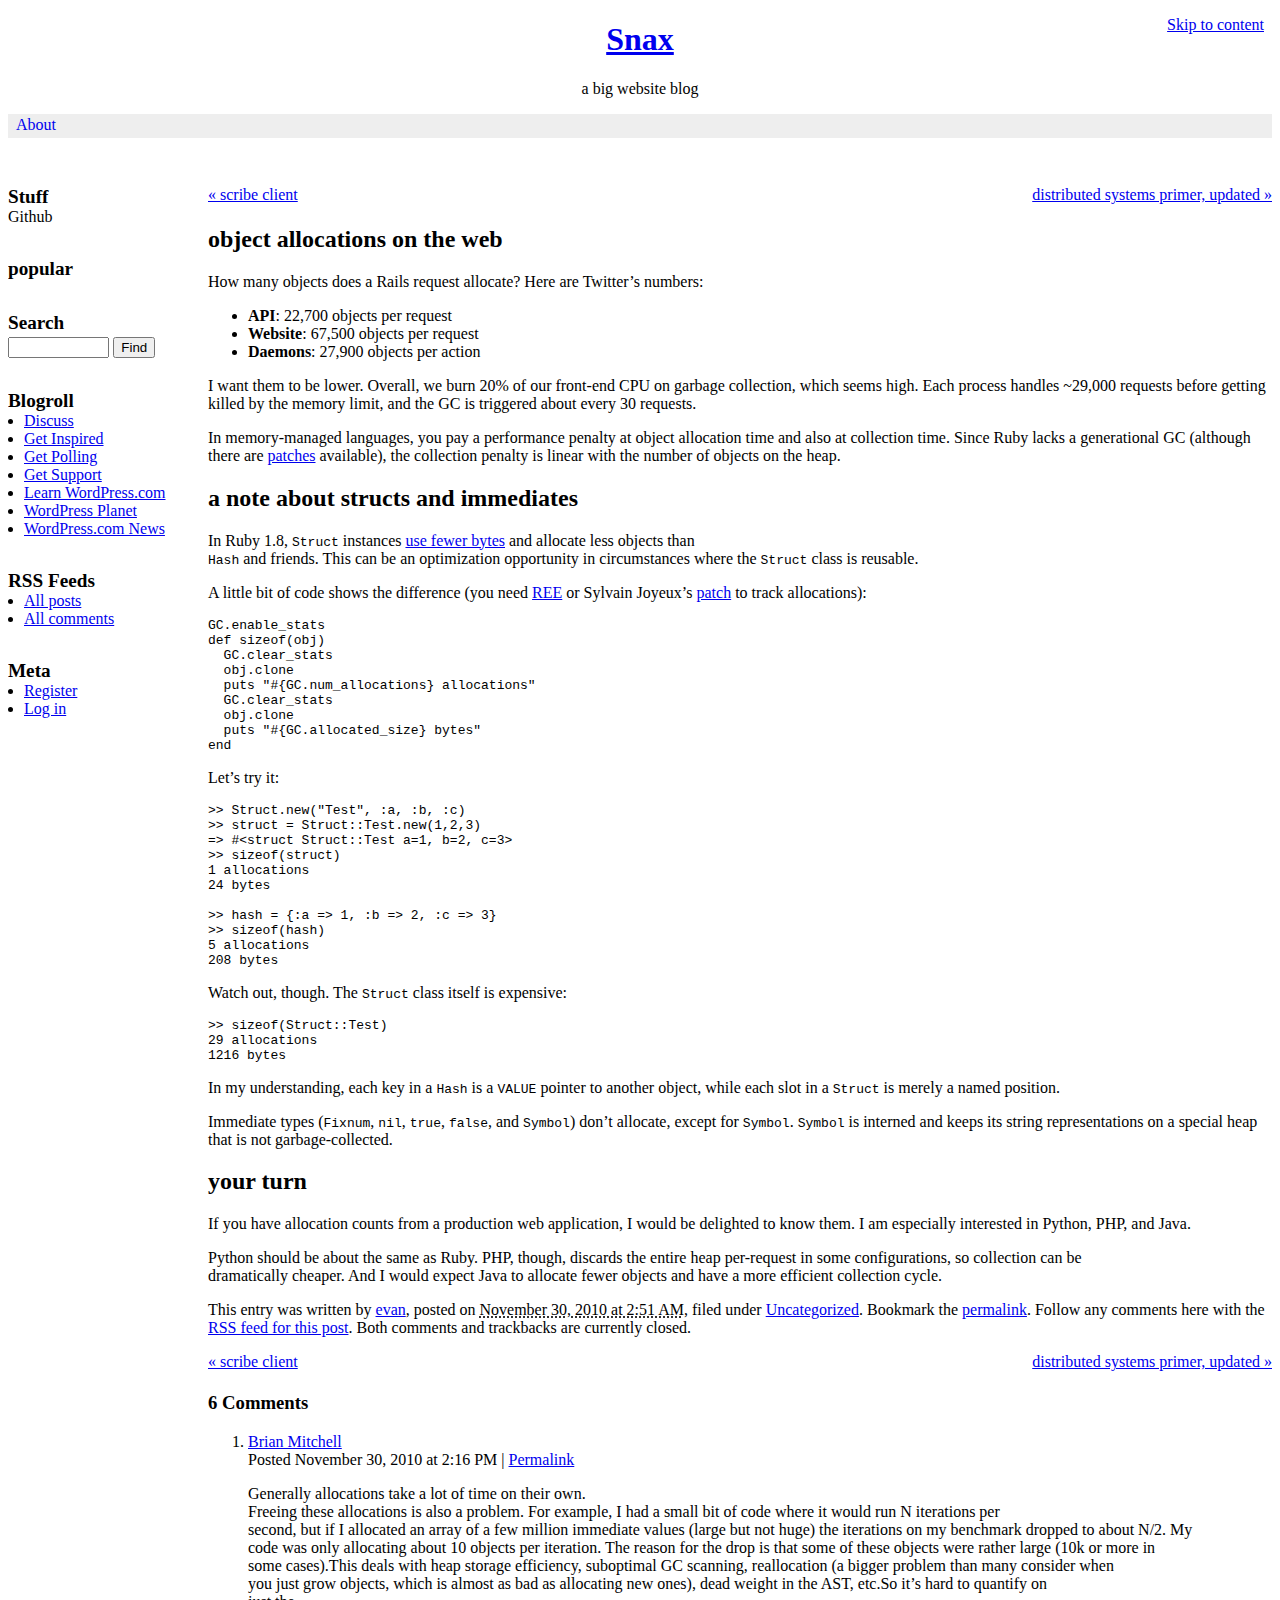
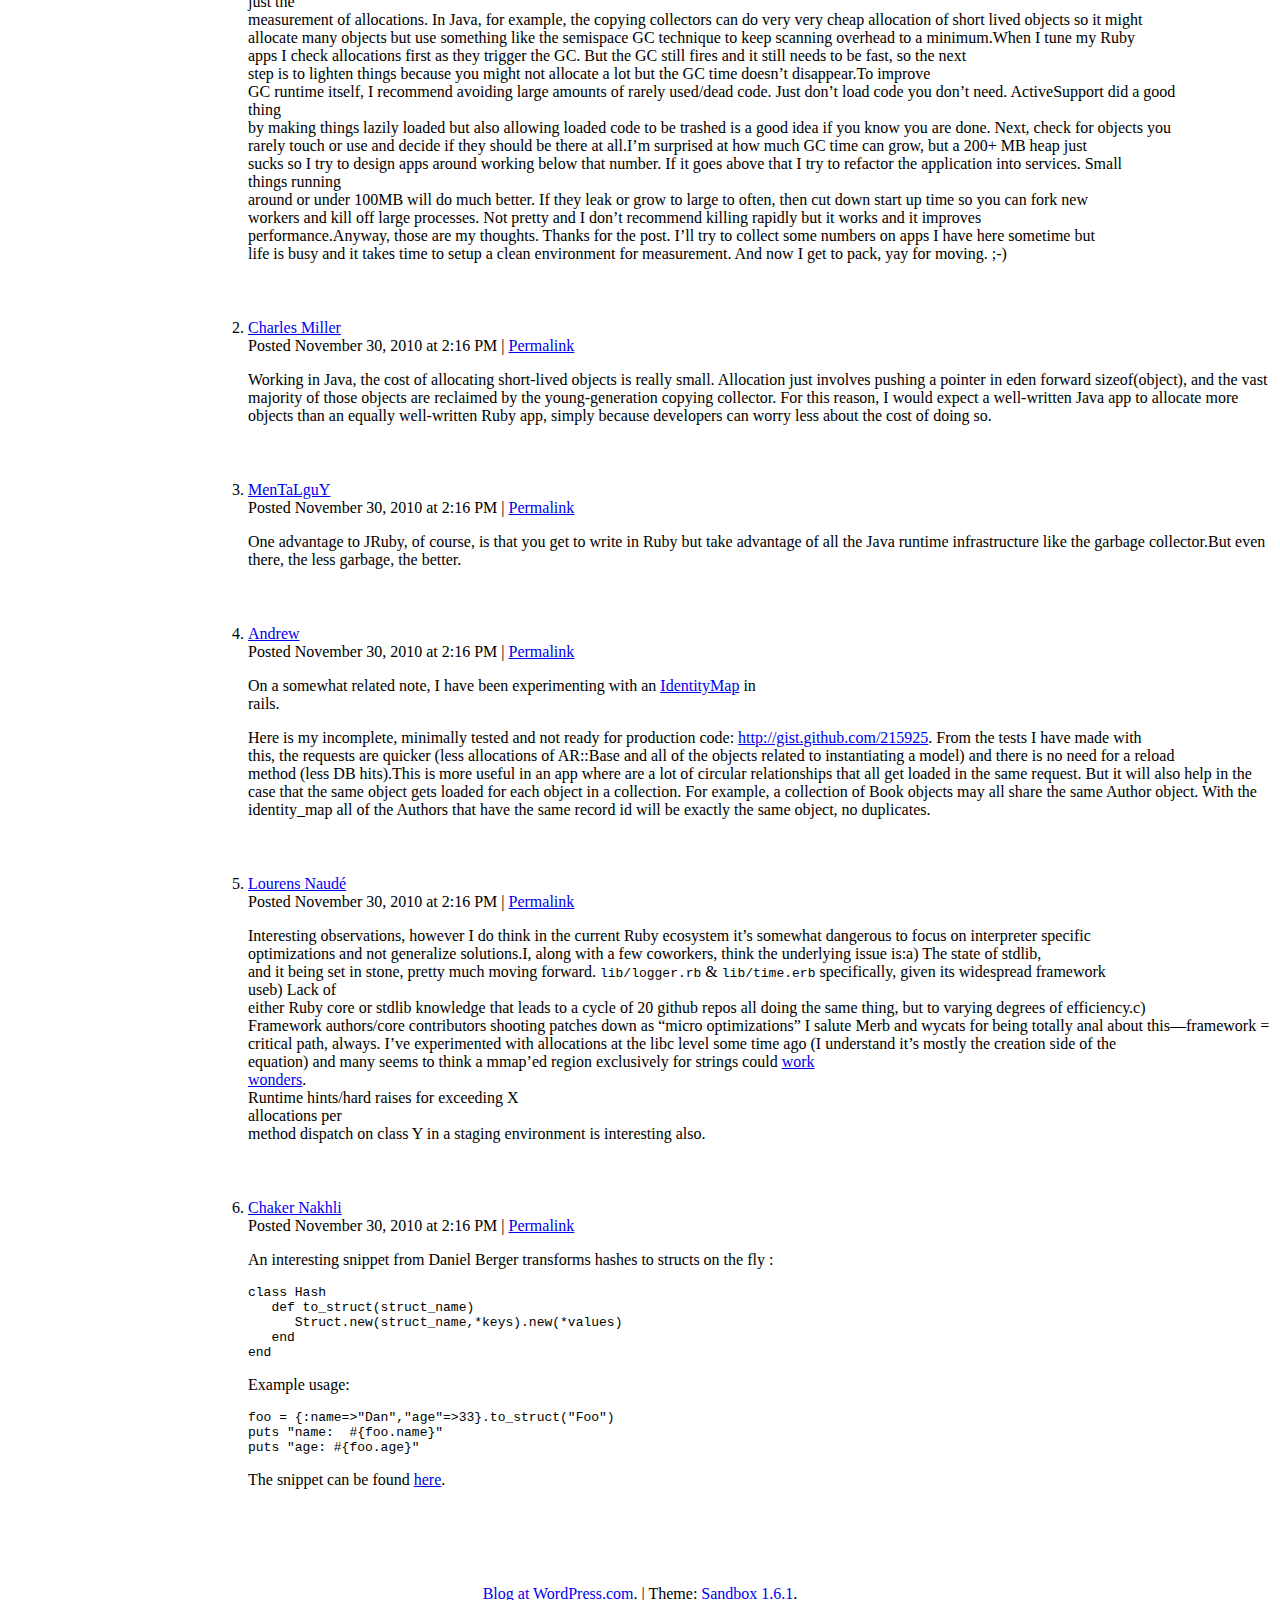
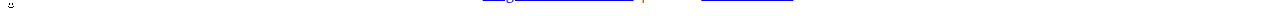
==== comments.html @ 567648dd "Check in" ====
<!DOCTYPE HTML PUBLIC "-//W3C//DTD XHTML 1.0 Transitional//EN" "http://www.w3.org/TR/xhtml1/DTD/xhtml1-transitional.dtd">
<html dir="ltr" xmlns="http://www.w3.org/1999/xhtml" lang="en"><head profile="http://gmpg.org/xfn/11">


	<title>object allocations on the web « Snax</title>
	<meta http-equiv="Content-Type" content="text/html; charset=UTF-8">
	<link rel="stylesheet" href="index_files/style.css" type="text/css" media="screen">
	<link rel="alternate" type="application/rss+xml" title="Snax RSS Feed" href="http://evanweaver.wordpress.com/feed/">
	<link rel="pingback" href="http://evanweaver.wordpress.com/xmlrpc.php">
		<link rel="alternate" type="application/rss+xml" title="Snax » object allocations on the&nbsp;web Comments Feed" href="http://evanweaver.wordpress.com/2010/11/30/object-allocations-on-the-web-2/feed/">
<script type="text/javascript">
/* <![CDATA[ */
function addLoadEvent(func){var oldonload=window.onload;if(typeof window.onload!='function'){window.onload=func;}else{window.onload=function(){oldonload();func();}}}
/* ]]> */
</script>
<link rel="stylesheet" href="index_files/global.css" type="text/css">
<script type="text/javascript" src="index_files/l10n.js"></script>
<script type="text/javascript" src="index_files/jquery.js"></script>
<script type="text/javascript" src="index_files/comment-reply.js"></script>
<link rel="EditURI" type="application/rsd+xml" title="RSD" href="http://evanweaver.wordpress.com/xmlrpc.php?rsd">
<link rel="wlwmanifest" type="application/wlwmanifest+xml" href="http://evanweaver.wordpress.com/wp-includes/wlwmanifest.xml"> 
<link rel="index" title="Snax" href="http://evanweaver.wordpress.com/">
<link rel="prev" title="scribe&nbsp;client" href="http://evanweaver.wordpress.com/2010/11/30/scribe-client-gem-2/">
<link rel="next" title="distributed systems primer,&nbsp;updated" href="http://evanweaver.wordpress.com/2010/11/30/distributed-systems-primer-update-2/">
<meta name="generator" content="WordPress.com">
<link rel="canonical" href="http://evanweaver.wordpress.com/2010/11/30/object-allocations-on-the-web-2/">
<link rel="shortlink" href="http://wp.me/p1dOab-4L">
<link rel="shortcut icon" type="image/x-icon" href="http://s1.wp.com/i/favicon-stacked.ico?m=1284002170g" sizes="16x16 24x24 32x32 48x48">
<link rel="icon" type="image/x-icon" href="http://s1.wp.com/i/favicon-stacked.ico?m=1284002170g" sizes="16x16 24x24 32x32 48x48">
<link rel="apple-touch-icon" href="http://s0.wp.com/wp-content/themes/h4/i/webclip.png?m=1256325320g">
	<style type="text/css">
	/* <![CDATA[ */
				div#likes { margin-top: 15px; }
		.like-button { border: 1px solid #eee; padding: 2px 6px; font-size: 13px; font-family: arial, tahoma, sans-serif; }
		#wpl-likebox { clear: left; font-size: 11px; font-family: arial, tahoma, verdana, sans-serif !important; min-height: 30px; margin: 10px 0 !important; padding: 5px 0 10px 0 !important; }
		#wpl-button { float: left; background: url( /i/buttonbg.png ) top left repeat-x; margin-right: 7px; border: 1px solid #d4d4d4; -moz-border-radius: 3px; -webkit-border-radius: 3px; border-radius: 3px; }
		#wpl-button a { color: #666 !important; line-height: 130% !important; text-decoration: none !important; outline: none; float: left; padding: 3px 6px 2px 24px !important; font-size: 11px !important; background: url( /i/likestar.png ) 6px 49.8% no-repeat; }
		#wpl-button.liked { background: #feffce; border: 1px solid #f3e389; }
		#wpl-button.liked a { color: #ba871b !important; }
		#wpl-likebox #wpl-count { min-height: 25px; line-height: 130% !important; float: left; padding-top: 4px; }
		#wpl-likebox #wpl-avatars { clear: left; max-height: 98px; overflow: hidden; margin-top: 15px; line-height: 130% !important; }
		#wpl-likebox #wpl-avatars img { border: none !important; }
		#wpl-likebox #wpl-mustlogin { line-height: 14px !important; font-size: 11px; clear: left; margin-top: 5px; background: #f0f0f0; padding: 10px; width: 65%; -moz-border-radius: 3px; -webkit-border-radius: 3px; border-radius: 3px; }
		#wpl-likebox #wpl-mustlogin a { color: #888; text-decoration: underline; }
		#wpl-likebox #wpl-mustlogin p { margin: 5px 0; padding: 0 }
		#wpl-likebox #wpl-mustlogin input.input { padding: 2px; background: #fff; font-size: 11px; font-family: inherit; border: 1px solid #ccc; -moz-box-shadow: 1px 1px 1px rgba(0, 0, 0, 0.1) inset; -webkit-box-shadow: 1px 1px 1px rgba(0, 0, 0, 0.1) inset; line-height: 12px; }
		#wpl-likebox #wpl-mustlogin input#wp-submit { border: 1px solid #ccc; font-size: 11px; background: #fafafa; repeat-x; -moz-border-radius: 3px; -webkit-border-radius: 3px; border-radius: 3px; padding: 2px 4px !important; line-height: 12px; }
		#wpl-likebox #wpl-mustlogin label { position: relative; cursor: text; }
		#wpl-likebox #wpl-mustlogin label span { position: absolute; top: 0px; left: 5px; padding: 0 !important; }
		#wpl-likebox #wpl-mustlogin label span { top /*\**/: -10px\9; }
	/* ]]> */
	</style>
	<link rel="openid.server" href="http://evanweaver.wordpress.com/?openidserver=1">
<link rel="openid.delegate" href="http://evanweaver.wordpress.com/">
<link rel="search" type="application/opensearchdescription+xml" href="http://evanweaver.wordpress.com/osd.xml" title="Snax">
<link rel="search" type="application/opensearchdescription+xml" href="http://wordpress.com/opensearch.xml" title="WordPress.com">
<meta name="application-name" content="Snax"><meta name="msapplication-window" content="width=device-width;height=device-height"><meta name="msapplication-tooltip" content="a big website blog"><meta name="msapplication-task" content="name=Subscribe;action-uri=http://evanweaver.wordpress.com/feed/;icon-uri=http://s1.wp.com/i/favicon-stacked.ico"><meta name="msapplication-task" content="name=Sign up for a free blog;action-uri=http://wordpress.com/signup/;icon-uri=http://s2.wp.com/i/favicon.ico"><meta name="msapplication-task" content="name=WordPress.com Support;action-uri=http://support.wordpress.com/;icon-uri=http://s2.wp.com/i/favicon.ico"><meta name="msapplication-task" content="name=WordPress.com Forums;action-uri=http://forums.wordpress.com/;icon-uri=http://s2.wp.com/i/favicon.ico"><link rel="stylesheet" type="text/css" id="gravatar-card-css" href="index_files/hovercard.css"><link rel="stylesheet" type="text/css" id="gravatar-card-services-css" href="index_files/services.css"></head><body class="wordpress y2010 m11 d30 h14 single postid-295 s-y2010 s-m11 s-d29 s-h18 s-category-uncategorized s-author-evanweaver">

<div id="wrapper" class="hfeed">

	<div id="header">
		<h1 id="blog-title"><span><a href="http://evanweaver.wordpress.com/" title="Snax" rel="home">Snax</a></span></h1>
		<div id="blog-description">a big website blog</div>
	</div><!--  #header -->

	<div id="access">
		<div class="skip-link"><a href="#content" title="Skip to content">Skip to content</a></div>
		<div id="menu"><ul><li class="page_item page-item-2"><a href="http://evanweaver.wordpress.com/about/" title="About">About</a></li></ul></div>
	</div><!-- #access -->

	<div id="container">
		<div id="content">


			<div id="nav-above" class="navigation">
				<div class="nav-previous"><a href="http://evanweaver.wordpress.com/2010/11/30/scribe-client-gem-2/" rel="prev"><span class="meta-nav">«</span> scribe&nbsp;client</a></div>
				<div class="nav-next"><a href="http://evanweaver.wordpress.com/2010/11/30/distributed-systems-primer-update-2/" rel="next">distributed systems primer,&nbsp;updated <span class="meta-nav">»</span></a></div>
			</div>

			<div id="post-295" class="hentry p1 post publish author-evan category-uncategorized untagged y2010 m11 d29 h18">
				<h2 class="entry-title">object allocations on the&nbsp;web</h2>
				<div class="entry-content">
<p>How many objects does a Rails request allocate? Here are Twitter’s numbers:</p>
<ul>
<li><b>API</b>: 22,700 objects per request</li>
<li><b>Website</b>: 67,500 objects per request </li>
<li><b>Daemons</b>: 27,900 objects per action</li>
</ul>
<p>I want them to be lower. Overall, we burn 20% of our front-end CPU on
 garbage collection, which seems high. Each process handles ~29,000 
requests before getting killed by the memory limit, and the GC is 
triggered about every 30 requests.</p>
<p>In memory-managed languages, you pay a performance penalty at object 
allocation time and also at collection time. Since Ruby lacks a 
generational GC (although there are <a href="http://github.com/authorNari/patch_bag/blob/master/ruby/gc_partial_longlife_r23386.patch">patches</a> available), the collection penalty is linear with the number of objects on the heap.</p>
<h2>a note about structs and immediates</h2>
<p>In Ruby 1.8, <code>Struct</code> instances <a href="http://eigenclass.org/R2/writings/object-size-ruby-ocaml">use fewer bytes</a> and allocate less objects than<br>
<code>Hash</code> and friends. This can be an optimization opportunity in circumstances where the <code>Struct</code> class is reusable.</p>
<p>A little bit of code shows the difference (you need <a href="http://www.rubyenterpriseedition.com/">REE</a> or Sylvain Joyeux’s <a href="http://rubyforge.org/tracker/download.php/426/1700/11497/2087/ruby-track-alloc.patch">patch</a> to track allocations):</p>
<pre>GC.enable_stats
def sizeof(obj)
  GC.clear_stats
  obj.clone
  puts "#{GC.num_allocations} allocations"
  GC.clear_stats
  obj.clone
  puts "#{GC.allocated_size} bytes"
end
</pre>
<p>Let’s try it:</p>
<pre>&gt;&gt; Struct.new("Test", :a, :b, :c)
&gt;&gt; struct = Struct::Test.new(1,2,3)
=&gt; #&lt;struct Struct::Test a=1, b=2, c=3&gt;
&gt;&gt; sizeof(struct)
1 allocations
24 bytes

&gt;&gt; hash = {:a =&gt; 1, :b =&gt; 2, :c =&gt; 3}
&gt;&gt; sizeof(hash)
5 allocations
208 bytes
</pre>
<p>Watch out, though. The <code>Struct</code> class itself is expensive:</p>
<pre>&gt;&gt; sizeof(Struct::Test)
29 allocations
1216 bytes
</pre>
<p>In my understanding, each key in a <code>Hash</code> is a <code>VALUE</code> pointer to another object, while each slot in a <code>Struct</code> is merely a named position.</p>
<p>Immediate types (<code>Fixnum</code>, <code>nil</code>, <code>true</code>, <code>false</code>, and <code>Symbol</code>) don’t allocate, except for <code>Symbol</code>. <code>Symbol</code> is interned and keeps its string representations on a special heap that is not garbage-collected.</p>
<h2>your turn</h2>
<p>If you have allocation counts from a production web application, I 
would be delighted to know them. I am especially interested in Python, 
PHP, and Java.</p>
<p>Python should be about the same as Ruby. PHP, though, discards the 
entire heap per-request in some configurations, so collection can be<br>
dramatically cheaper. And I would expect Java to allocate fewer objects and have a more efficient collection cycle.</p>

				</div>
				<div class="entry-meta">
					This entry was written by <span class="author vcard"><a class="url fn n" href="http://evanweaver.wordpress.com/author/evanweaver/" title="View all posts by evan">evan</a></span>, posted on <abbr class="published" title="2010-11-30T02:51:09-0800">November 30, 2010 at 2:51 AM</abbr>, filed under <a href="http://evanweaver.wordpress.com/category/uncategorized/" title="View all posts in Uncategorized" rel="category tag">Uncategorized</a>. Bookmark the <a href="http://evanweaver.wordpress.com/2010/11/30/object-allocations-on-the-web-2/" title="Permalink to object allocations on the&nbsp;web" rel="bookmark">permalink</a>. Follow any comments here with the <a href="http://evanweaver.wordpress.com/2010/11/30/object-allocations-on-the-web-2/feed/" title="Comments RSS to object allocations on the&nbsp;web" rel="alternate" type="application/rss+xml">RSS feed for this post</a>.
					Both comments and trackbacks are currently closed.
				</div>
			</div><!-- .post -->

			<div id="nav-below" class="navigation">
				<div class="nav-previous"><a href="http://evanweaver.wordpress.com/2010/11/30/scribe-client-gem-2/" rel="prev"><span class="meta-nav">«</span> scribe&nbsp;client</a></div>
				<div class="nav-next"><a href="http://evanweaver.wordpress.com/2010/11/30/distributed-systems-primer-update-2/" rel="next">distributed systems primer,&nbsp;updated <span class="meta-nav">»</span></a></div>
			</div>

			<div id="comments">


		<div id="comments-list" class="comments">
		<h3><span>6</span> Comments</h3>
		<ol>
									<li id="comment-1589" class="comment c c-y-0001 c-m11 c-d29 c-h16 alt">
							<div class="comment-author vcard"> <span class="fn n"><a href="http://twitter.com/binary42" rel="external nofollow" class="url url">Brian Mitchell</a></span></div>
							<div class="comment-meta">Posted November 30, 2010 at 2:16 PM <span class="meta-sep">|</span> <a href="#comment-1589" title="Permalink to this comment">Permalink</a></div>
							<p>Generally allocations take a lot of time on their own.<br>
Freeing these allocations is also a problem. For example, I had a small bit of code where it would run N iterations per<br>
second, but if I allocated an array of a few million immediate values 
(large but not huge) the iterations on my benchmark dropped to about 
N/2. My<br>
code was only allocating about 10 objects per iteration. The reason for 
the drop is that some of these objects were rather large (10k or more in<br>
some cases).This deals with heap storage efficiency, suboptimal GC 
scanning, reallocation (a bigger problem than many consider when<br>
you just grow objects, which is almost as bad as allocating new ones), dead weight in the AST, etc.So it’s hard to quantify on<br>
just the<br>
measurement of allocations. In Java, for example, the copying collectors
 can do very very cheap allocation of short lived objects so it might<br>
allocate many objects but use something like the semispace GC technique 
to keep scanning overhead to a minimum.When I tune my Ruby<br>
apps I check allocations first as they trigger the GC. But the GC still fires and it still needs to be fast, so the next<br>
step is to lighten things because you might not allocate a lot but the GC time doesn’t disappear.To improve<br>
GC runtime itself, I recommend avoiding large amounts of rarely 
used/dead code. Just don’t load code you don’t need. ActiveSupport did a
 good<br>
thing<br>
by making things lazily loaded but also allowing loaded code to be 
trashed is a good idea if you know you are done. Next, check for objects
 you<br>
rarely touch or use and decide if they should be there at all.I’m 
surprised at how much GC time can grow, but a 200+ MB heap just<br>
sucks so I try to design apps around working below that number. If it 
goes above that I try to refactor the application into services. Small<br>
things running<br>
around or under 100MB will do much better. If they leak or grow to large
 to often, then cut down start up time so you can fork new<br>
workers and kill off large processes. Not pretty and I don’t recommend killing rapidly but it works and it improves<br>
performance.Anyway, those are my thoughts. Thanks for the post. I’ll try
 to collect some numbers on apps I have here sometime but<br>
life is busy and it takes time to setup a clean environment for measurement. And now I get to pack, yay for moving. ;-)</p>
</li>
						<li id="comment-1590" class="comment c1 c-y-0001 c-m11 c-d29 c-h16">
							<div class="comment-author vcard"> <span class="fn n"><a href="http://fishbowl.pastiche.org/" rel="external nofollow" class="url url">Charles Miller</a></span></div>
							<div class="comment-meta">Posted November 30, 2010 at 2:16 PM <span class="meta-sep">|</span> <a href="#comment-1590" title="Permalink to this comment">Permalink</a></div>
							<p>Working in Java, the cost of allocating short-lived objects is
 really small. Allocation just involves pushing a pointer in eden 
forward sizeof(object), and the vast majority of those objects are 
reclaimed by the young-generation copying collector. For this reason, I 
would expect a well-written Java app to allocate more objects than an 
equally well-written Ruby app, simply because developers can worry less 
about the cost of doing so.</p>
</li>
						<li id="comment-1591" class="comment c2 c-y-0001 c-m11 c-d29 c-h16 alt">
							<div class="comment-author vcard"> <span class="fn n"><a href="http://moonbase.rydia.net/" rel="external nofollow" class="url url">MenTaLguY</a></span></div>
							<div class="comment-meta">Posted November 30, 2010 at 2:16 PM <span class="meta-sep">|</span> <a href="#comment-1591" title="Permalink to this comment">Permalink</a></div>
							<p>One advantage to JRuby, of course, is that you get to write in
 Ruby but take advantage of all the Java runtime infrastructure like the
 garbage collector.But even there, the less garbage, the better.</p>
</li>
						<li id="comment-1592" class="comment c3 c-y-0001 c-m11 c-d29 c-h16">
							<div class="comment-author vcard"> <span class="fn n"><a href="http://reformatic.com/" rel="external nofollow" class="url url">Andrew</a></span></div>
							<div class="comment-meta">Posted November 30, 2010 at 2:16 PM <span class="meta-sep">|</span> <a href="#comment-1592" title="Permalink to this comment">Permalink</a></div>
							<p>On a somewhat related note, I have been experimenting with an <a href="http://martinfowler.com/eaaCatalog/identityMap.html" rel="nofollow">IdentityMap</a> in<br>
rails.</p>
<p>Here is my incomplete, minimally tested and not ready for production code: <a href="http://gist.github.com/215925" rel="nofollow">http://gist.github.com/215925</a>. From the tests I have made with<br>
this, the requests are quicker (less allocations of AR::Base and all of 
the objects related to instantiating a model) and there is no need for a
 reload<br>
method (less DB hits).This is more useful in an app where are a lot of 
circular relationships that all get loaded in the same request. But it 
will also help in the case that the same object gets loaded for each 
object in a collection. For example, a collection of Book objects may 
all share the same Author object. With the identity_map all of the 
Authors that have the same record id will be exactly the same object, no
 duplicates.</p>
</li>
						<li id="comment-1593" class="comment c4 c-y-0001 c-m11 c-d29 c-h16 alt">
							<div class="comment-author vcard"> <span class="fn n"><a href="http://blog.methodmissing.com/" rel="external nofollow" class="url url">Lourens Naudé</a></span></div>
							<div class="comment-meta">Posted November 30, 2010 at 2:16 PM <span class="meta-sep">|</span> <a href="#comment-1593" title="Permalink to this comment">Permalink</a></div>
							<p>Interesting observations, however I do think in the current 
Ruby ecosystem it’s somewhat dangerous to focus on interpreter specific<br>
optimizations and not generalize solutions.I, along with a few coworkers, think the underlying issue is:a) The state of stdlib,<br>
and it being set in stone, pretty much moving forward. <code>lib/logger.rb</code> &amp; <code>lib/time.erb</code> specifically, given its widespread framework<br>
useb) Lack of<br>
either Ruby core or stdlib knowledge that leads to a cycle of 20 github 
repos all doing the same thing, but to varying degrees of efficiency.c)<br>
Framework authors/core contributors shooting patches down as “micro 
optimizations” I salute Merb and wycats for being totally anal about 
this—framework =<br>
critical path, always. I’ve experimented with allocations at the libc 
level some time ago (I understand it’s mostly the creation side of the<br>
equation) and many seems to think a mmap’ed region exclusively for strings could <a href="http://blog.methodmissing.com/2009/08/08/ruby-memory-allocation/" rel="nofollow">work<br>
wonders</a>.<br>
Runtime hints/hard raises for exceeding X<br>
allocations per<br>
method dispatch on class Y in a staging environment is interesting also.</p>
</li>
						<li id="comment-1594" class="comment c5 c-y-0001 c-m11 c-d29 c-h16">
							<div class="comment-author vcard"> <span class="fn n"><a href="http://www.javageneration.com/" rel="external nofollow" class="url url">Chaker Nakhli</a></span></div>
							<div class="comment-meta">Posted November 30, 2010 at 2:16 PM <span class="meta-sep">|</span> <a href="#comment-1594" title="Permalink to this comment">Permalink</a></div>
							<p>An interesting snippet from Daniel Berger transforms hashes to structs on the fly :
</p><pre>class Hash
   def to_struct(struct_name)
      Struct.new(struct_name,*keys).new(*values)
   end
end
</pre>
<p>Example usage:
</p><pre>foo = {:name=&gt;"Dan","age"=&gt;33}.to_struct("Foo")
puts "name:  #{foo.name}"
puts "age: #{foo.age}"
</pre>
<p>The snippet can be found <a href="http://rubyforge.org/snippet/detail.php?type=snippet&amp;id=1" rel="nofollow">here</a>.</p>
</li>
		</ol>

		<div class="navigation">
			<div class="alignleft"></div>
			<div class="alignright"></div>
		</div>
	</div><!-- #comments-list .comments -->

<div class="navigation">
  
</div>

			</div><!-- #comments -->

		</div><!-- #content -->
	</div><!-- #container -->

	<div id="primary" class="sidebar">
		<ul class="xoxo">

			<li id="text-3" class="widget widget_text">
				<h3 class="widgettitle">Stuff</h3>
			<div class="textwidget">Github</div>
		
			</li>
		
			<li id="top-posts" class="widget widget_stats_topposts">			
				<h3 class="widgettitle">popular</h3>
			<ul></ul>		
			</li>
		</ul>
	</div><!-- #primary .sidebar -->

	<div id="secondary" class="sidebar">
		<ul class="xoxo">
			<li id="search">
				<h3><label for="s">Search</label></h3>
				<form id="searchform" class="blog-search" method="get" action="http://evanweaver.wordpress.com">
					<div>
						<input id="s" name="s" class="text" size="10" tabindex="1" type="text">
						<input class="button" value="Find" tabindex="2" type="submit">
					</div>
				</form>
			</li>

<li id="linkcat-1356" class="linkcat"><h3>Blogroll</h3>
	<ul class="xoxo blogroll">
<li><a href="http://en.forums.wordpress.com/">Discuss</a></li>
<li><a href="http://www.plinky.com/">Get Inspired</a></li>
<li><a href="http://polldaddy.com/">Get Polling</a></li>
<li><a href="http://en.support.wordpress.com/">Get Support</a></li>
<li><a href="http://learn.wordpress.com/">Learn WordPress.com</a></li>
<li><a href="http://planet.wordpress.org/">WordPress Planet</a></li>
<li><a href="http://en.blog.wordpress.com/">WordPress.com News</a></li>

	</ul>
</li>

			<li id="rss-links">
				<h3>RSS Feeds</h3>
				<ul>
					<li><a href="http://evanweaver.wordpress.com/feed/" title="Snax latest posts" rel="alternate" type="application/rss+xml">All posts</a></li>
					<li><a href="http://evanweaver.wordpress.com/comments/feed/" title="Snax latest comments" rel="alternate" type="application/rss+xml">All comments</a></li>
				</ul>
			</li>

			<li id="meta">
				<h3>Meta</h3>
				<ul>
					<li><a href="http://evanweaver.wordpress.com/wp-login.php?action=register">Register</a></li>
					<li><a href="http://evanweaver.wordpress.com/wp-login.php">Log in</a></li>
					
				</ul>
			</li>
		</ul>
	</div><!-- #secondary .sidebar -->

	<div id="footer">
		<span id="generator-link"><a href="http://wordpress.com/" rel="generator">Blog at WordPress.com</a>.</span>
		<span class="meta-sep">|</span>
		<span id="theme-link">Theme: <a href="http://www.plaintxt.org/themes/sandbox/" rel="designer">Sandbox 1.6.1</a>.</span>
	</div><!-- #footer -->

</div><!-- #wrapper .hfeed -->

<script type="text/javascript">
// <![CDATA[
(function() {
try{
  if ( window.external &&'msIsSiteMode' in window.external) {
    if (window.external.msIsSiteMode()) {
      var jl = document.createElement('script');
      jl.type='text/javascript';
      jl.async=true;
      jl.src='/wp-content/plugins/ie-sitemode/custom-jumplist.php';
      var s = document.getElementsByTagName('script')[0];
      s.parentNode.insertBefore(jl, s);
    }
  }
}catch(e){}
})();
// ]]>
</script>	<script type="text/javascript">
	/* <![CDATA[ */
		jQuery( function() {
			
			jQuery('#wpl-button > a.like').click( function(e) {
				e.preventDefault();
				
				jQuery('#wpl-mustlogin').remove();

				jQuery.post( 'http://evanweaver.wordpress.com/wp-admin/admin-ajax.php', { 
					'action': 'wpl_record_stat',
					'stat_name': 'loggedout_like_click'
				} );

				var tenMins = new Date();
				tenMins.setTime( tenMins.getTime() + 600000 );
				document.cookie = 'wpl_rand=4b6f6015ee; expires=' + tenMins.toGMTString() + '; domain=wordpress.com; path=/;';
				
				jQuery('#wpl-count').after( '\
					<div id="wpl-mustlogin"> \
						<form action="http://evanweaver.wordpress.com/wp-login.php" method="post"> \
							<p>Just one more step to like this post:</p> \
							<label><span>Username</span> <input type="text" name="log" id="user_login" class="input" value="" size="20" tabindex="80" /></label> \
							<label><span>Password</span> <input type="password" name="pwd" id="user_pass" class="input" value="" size="20" tabindex="81" /></label> \
							<input type="submit" name="wp-submit" id="wp-submit" class="button-primary" value="Log In" tabindex="82" /> \
							<input type="hidden" name="redirect_to" value="http://evanweaver.wordpress.com/2010/11/30/object-allocations-on-the-web-2/?like=1" /> \
							<input type="hidden" name="wpl_rand" value="4b6f6015ee" /> \
							<p>Not a member yet? <a href="http://wordpress.com/signup/?ref=likebox" id="wpl-signup-link">Sign up with WordPress.com</a></p> \
						</form> \
					</div> \
				');
				
				jQuery('#wpl-mustlogin').hide().slideDown('fast');
			} );
			
			jQuery('#wpl-mustlogin input.input').live( 'focus', function() {
				jQuery(this).prev().hide();
			}).live( 'blur', function() {
				if ( jQuery(this).val() == '' )
					jQuery(this).prev().show();
			});
			
			jQuery('#wpl-mustlogin input#wp-submit').live( 'click', function(e) {
				e.preventDefault();
				
				jQuery.post( 'http://evanweaver.wordpress.com/wp-admin/admin-ajax.php', { 
					'action': 'wpl_record_stat',
					'stat_name': 'loggedout_login_submit'
				}, function() {
					jQuery('#wpl-mustlogin form').submit();
				} );
			});			
			
			jQuery('#wpl-mustlogin a#wpl-signup-link').live( 'click', function(e) {
				e.preventDefault();
				
				var link = jQuery(this).attr('href');
				
				jQuery.post( 'http://evanweaver.wordpress.com/wp-admin/admin-ajax.php', { 
					'action': 'wpl_record_stat',
					'stat_name': 'loggedout_signup_click'
				}, function() {
					location.href = link;
				} );
			});					
			
		});
	/* ]]> */
	</script>
<script type="text/javascript">_qoptions={qacct:'p-18-mFEk4J448M',labels:'language.en,type.wpcom'};</script>
<script type="text/javascript" src="index_files/quant.js"></script>
<noscript><p><img class="robots-nocontent" src="http://pixel.quantserve.com/pixel/p-18-mFEk4J448M.gif?labels=language.en%2Ctype.wpcom" style="display:none" height="1" width="1" alt="" /></p></noscript>
<script type="text/javascript" src="index_files/gprofiles.js"></script>
	<script type="text/javascript">	
	// <![CDATA[
	WPGroHo = {
		data: {},
		renderers: {},
		syncProfileData: function( hash, id ) {
			if ( !WPGroHo.data[hash] ) {
				WPGroHo.data[hash] = {};
				a = jQuery( 'div.grofile-hash-map-' + hash + ' span' ).each( function() {
					WPGroHo.data[hash][this.className] = jQuery( this ).text();
				} );
			}

			WPGroHo.appendProfileData( WPGroHo.data[hash], hash, id );
		},
		appendProfileData: function( data, hash, id ) {
			for ( var key in data ) {
				if ( jQuery.isFunction( WPGroHo.renderers[key] ) ) {
					return WPGroHo.renderers[key]( data[key], hash, id, key );
				}

				jQuery( '#' + id ).find( 'h4' ).after( jQuery( '<p class="grav-extra ' + key + '" />' ).html( data[key] ) );
			}
		}
	};
	jQuery(document).ready(function($){
		Gravatar.profile_cb = function( h, d ) {
			WPGroHo.syncProfileData( h, d );
		};
		Gravatar.attach_profiles();
	});
	// ]]>
	</script>
	<div style="display: none;">
	</div>
<script type="text/javascript" src="index_files/beacon.js"></script><script type="text/javascript">try{COMSCORE.beacon({c1:2,c2:7518284});}catch(e){}</script><noscript><p class="robots-nocontent"><img src="http://b.scorecardresearch.com/p?cj=1c1=2&#038;c2=7518284" alt="" style="display:none" width="1" height="1" /></p></noscript><script src="index_files/w.js" type="text/javascript"></script>
<script type="text/javascript">
st_go({'blog':'18067431','v':'wpcom','user_id':'0','post':'295','subd':'evanweaver'});
ex_go({'crypt':'[base64]'});
addLoadEvent(function(){linktracker_init('18067431',295);});
	</script><img id="wpstats" src="index_files/g_002.gif" alt=""><img id="wpstats2" src="index_files/g.gif" alt="" style="display: none;">

</body></html>
---- index_files/style.css ----
/*
THEME NAME: Sandbox 1.6.1
THEME URI: http://www.plaintxt.org/themes/sandbox/
DESCRIPTION: Rich with powerful and dynamic semantic class selectors, Sandbox is a canvas for CSS artists
VERSION: 1.6.1-wpcom
AUTHOR: <a href="http://andy.wordpress.com/">Andy Skelton</a> &amp; <a href="http://www.plaintxt.org/">Scott Allan Wallick</a>
AUTHOR URI:
TAGS: white, microformats, fixed-width, flexible-width, one-column, two-columns, three-columns, four-columns, left-sidebar, right-sidebar
*/

/* Two-column with sidebar on left from the /examples/ folder  */
div#container
{
	float:right;
	width:100%;
	margin:0 0 0 -200px;
}

div#content
{
	margin:0 0 0 200px;
}

div.sidebar
{
	float:left;
	overflow:hidden;
	width:180px;
}

div#secondary
{
	clear:left;
}

div#footer
{
	clear:both;
	width:100%;
}

/* Just some example content */
div.skip-link
{
	position:absolute;
	right:1em;
	top:1em;
}

div#menu
{
	background:#EEE;
	height:1.5em;
	width:100%;
	margin:1em 0;
}

div#menu ul,div#menu ul ul
{
	line-height:1;
	list-style:none;
	margin:0;
	padding:0;
}

div#menu ul a
{
	display:block;
	margin-right:1em;
	text-decoration:none;
	padding:0.2em 0.5em;
}

div#menu ul li ul
{
	left:-999em;
	position:absolute;
}

div#menu ul li:hover ul
{
	left:auto;
}

.entry-title,.entry-meta,#trackbacks-list,#respond
{
	clear:both;
}

div#container,div#primary
{
	margin-top:2em;
}

form#commentform .form-label
{
	margin:1em 0 0;
}

form#commentform span.required
{
	background:#fff;
	color:#c30;
}

form#commentform,form#commentform p
{
	padding:0;
}

input#author,input#email,input#url,textarea#comment
{
	padding:0.2em;
}

div.comments ol li
{
	margin:0 0 3.5em;
}

textarea#comment
{
	height:13em;
	overflow:auto;
	width:66%;
	margin:0 0 0.5em;
}

.alignright,img.alignright
{
	float:right;
	margin:1em 0 0 1em;
}

.alignleft,img.alignleft
{
	float:left;
	margin:1em 1em 0 0;
}

.aligncenter,img.aligncenter
{
	display:block;
	text-align:center;
	margin:1em auto;
}

div.gallery
{
	clear:both;
	height:180px;
	width:100%;
	margin:1em 0;
}

div.gallery dl
{
	overflow:hidden;
	text-align:center;
	margin:1em auto;
}

div.gallery dl.gallery-columns-1
{
	width:100%;
}

div.gallery dl.gallery-columns-3
{
	width:33%;
}

div.gallery dl.gallery-columns-4
{
	width:24%;
}

div.gallery dl.gallery-columns-5
{
	width:19%;
}

div#nav-above
{
	margin-bottom:1em;
}

div#nav-below
{
	margin-top:1em;
}

div#nav-images
{
	height:150px;
	margin:1em 0;
}

div.navigation
{
	height:1.25em;
}

div.navigation div.nav-next
{
	float:right;
	text-align:right;
}

div.sidebar h3
{
	font-size:1.2em;
}

div.sidebar input#s
{
	width:7em;
}

div.sidebar li
{
	list-style:none;
	margin:0 0 2em;
}

div.sidebar li form
{
	margin:0.2em 0 0;
	padding:0;
}

div.sidebar ul ul
{
	margin:0 0 0 1em;
}

div.sidebar ul ul li
{
	list-style:disc;
	margin:0;
}

div.sidebar ul ul ul
{
	margin:0 0 0 0.5em;
}

div.sidebar ul ul ul li
{
	list-style:circle;
}

div#menu ul li,div.gallery dl,div.navigation div.nav-previous
{
	float:left;
}

div#header,div#footer
{
	text-align:center;
}

div.gallery *,div.sidebar div,div.sidebar h3,div.sidebar ul
{
	margin:0;
	padding:0;
}

div#menu ul ul ul a,p.wp-caption-text
{
	font-style:italic;
}

div.gallery dl.gallery-columns-2,input#author,input#email,input#url,div.navigation div
{
	width:49%;
}
---- index_files/global.css ----
img.latex{vertical-align:middle;border:none;}form.contact-form{width:100%;text-align:left;}form.contact-form textarea{width:96%;}form.contact-form label{float:none;display:inline;}.form-error, form.contact-form p label.form-error{color:maroon;}.video-player{margin:auto;padding:5px;text-align:center;border:0px;}.wpvidavee_title{text-align:left;font-weight:bold;font-family:Tahoma,Arial,sans-serif;font-size:10px;line-height:12px;padding:2px 5px;}.wpvidavee_footer{text-align:right;font-family:Tahoma,Arial,sans-serif;font-size:9px;line-height:11px;padding:2px 5px;}.wpvidavee_footer a{text-decoration:none;}.wpvidavee_p{color:red;}.hidden{display:none;}.possibly-related{clear:both;}.screen-reader-text{position:absolute;left:-1000em;}
---- index_files/hovercard.css ----
.gcard {
	position: absolute;
	z-index: 20;
	-moz-box-shadow: 0 0 8px #888;
	-webkit-box-shadow: 0 0 8px #888;
	box-shadow: 0 0 8px #888;
	max-width: 400px;
}
	.gcard { /* IE8 Fix */
		z-index /*\**/: auto\9;
	}
		
	.gcard .grav-inner {
		zoom: 1;
		position: relative;
		background: #000; /* Hi IE! */
		background: rgba(0,0,0,0.85);
		padding: 18px;
		color: #fff;
		font-family: Helvetica, Arial, Tahoma, sans-serif;
		font-size: 12px;
		line-height: 150%;
		text-shadow: #000 0px -1px 0;
		font-style: normal !important;
	}
	
		.gcard .grav-inner * {
			font-style: normal !important;
		}

	.gcard .gcard-about {
		clear: left;
	}

	.gcard a {
		color: #fff !important;
		border: none !important;
		text-decoration: none !important;
		font-family: Helvetica, Arial, Tahoma, sans-serif;
	}
	
	.gcard a:hover {
		text-decoration: none !important;
		border: none !important;
		color: #3f94c7 !important;
	}

	.gcard ul {
		margin: 0;
		padding: 0;
		list-style: none;
		font-size: 12px;
	}
	
	.gcard ul li {
		list-style: none;
	}
	
	.gcard p {
		color: #fff;
		text-align: left;
		font-size: 12px;
	}

	.gcard .grav-small { font-size: 10px; }

	.gcard .grav-leftcol {
		float: left;
		width: 220px;
	}
		.gcard h4 {
			float: left;
			margin: 0 10px 5px 0 !important;
			padding: 0 !important;
			font-size: 18px;
			font-family: Helvetica, Arial, Tahoma, sans-serif;
			border-bottom: 1px solid #666 !important;
			line-height: 115%;
			vertical-align: middle;
			text-transform: none;
			text-align: left;
		}
			.gcard h4, x:-moz-any-link, x:default { line-height: 90% }
			
			.gcard h4:hover {
				border-bottom: 1px solid #444 !important;
			}
			
		
	.gcard .grav-rightcol {
		float: right;
		width: 130px;
		margin-left: 10px;
	}
		.gcard h5 {
			margin: 0 0 6px 0;
			padding: 0;
			color: #888;
			font-size: 13px;
			font-weight: normal;
			font-family: Helvetica, Arial, Tahoma, sans-serif;
			text-transform: none;
			text-align: left;
		}

		.gcard .grav-rightcol ul {
			margin-bottom: 10px;
		}
		
			.gcard ul.grav-links li {
				margin: 0;
				text-align: left;
			}
			
			.gcard ul.grav-links li a {
				line-height: 85%;
				border-bottom: 1px solid #666 !important;
			}
				.gcard ul.grav-links li a:hover {
					border-bottom: 1px solid #444 !important;
				}

			.gcard ul.grav-services li {
				float: left;
				margin: 0 4px 0 0;
			}

			.gcard ul.grav-services li a {
				height: 16px;
				width: 16px;
				display: block;
				background-image: url( '/images/grav-share-sprite.png' );
				background-repeat: no-repeat;
				margin: 0 0 4px 0;
			}

	/* Hide card info for incomplete cards */
	.gcard .grav-about, .gcard .grav-links, .gcard .grav-gallery, .gcard .grav-services {
		display: none;
	}
	/* Display card info for cards with that info */
	.gcard-about .grav-about, .gcard-links .grav-links, .gcard-gallery .grav-gallery, .gcard-services .grav-services {
		display: block;
	}
	
	.grav-about {
		clear: left;
	}
		a.grav-edit-profile {
			border-bottom: 1px solid #666 !important;
		}
			a.grav-edit-profile:hover {
				border-bottom: 1px solid #444 !important;
			}

	.gcard .grav-gallery {
		clear: both;
		overflow: hidden;
		padding-top: 10px;
	}
		.grav-gallery .grav-gallery-container {
			width: 314px;
			overflow: hidden;
			float: left;
			white-space: nowrap;
		}

		.grav-gallery ul {
			margin: 0;
			padding: 0;
			white-space: nowrap;
			width: auto;
			height: 55px;
			width: 9000px;
		}
			.grav-gallery ul li {
				float: left;
				margin: 0 10px 0 0;
			}
				.grav-gallery ul li img {
					border: 3px solid #555;
					cursor: pointer;
					height: 50px;
				}
					.grav-gallery ul li img:hover {
						border-color: #fff;
					}
					
					.grav-gallery ul li img.grav-large:hover {
						border-color: #555;
					}
					
				.grav-gallery .grav-large-close {
					position: absolute;
					bottom: 12px;
					right: 12px;
					z-index: 120;
					background: rgba(0,0,0,0.8);
					color: #fff;
					font-size: 14px;
					font-weight: bold;
					padding: 2px 6px 1px;
					-moz-border-radius: 3px;
					-webkit-border-radius: 3px;
					border-radius: 3px;
					line-height: 100%;
					cursor: pointer;
				}
				.grav-gallery .grav-large-close, x:-moz-any-link, x:default { padding: 6px 6px 1px; }
					
				.grav-gallery .grav-large-close:hover {
					background-color: #3b91c5;
					color: #fff !important;
				}

		.grav-gallery a.grav-gallery-prev, .grav-gallery a.grav-gallery-next {
			overflow: hidden;
			text-indent: -999em;
			width: 13px;
			height: 56px;
			display: block;
			outline: none;
		}

		.grav-gallery a.grav-gallery-prev {
			float: left;
			margin-right: 10px;
			background: url(/images/arr.gif) 0 0 no-repeat;
		}

		.grav-gallery a.grav-gallery-next {
			float: left;
			margin-left: 10px;
			background: url(/images/arr.gif) -26px 0 no-repeat;
		}

	.gcard .grav-cardarrow {
		position: absolute;
		top: 0;
		width: 10px;
		left: -7px;
		background: url(/images/cardarrow.gif) top right no-repeat;
	}
		.pos-left .grav-cardarrow {
			left: auto;
			right: -10px;
			background: url(/images/cardarrow-left.gif) top right no-repeat;
		}

	.gcard .grav-tag {
		clear: both;
		position: absolute;
		top: 0;
		right: -22px;
		background: url(/images/grav-tag.png) top right no-repeat;
		width: 48px;
		height: 61px;
	}
		.pos-left .grav-tag {
			right: auto;
			left: -22px;
			background: url(/images/grav-tag-left.png) top right no-repeat;
		}

	.gcard .grav-tag a {
		width: 48px;
		height: 61px;
		display: block;
		text-decoration: none;
		background: url(/images/grav-tag.gif) 22px 0 no-repeat;
	}
		.pos-left .grav-tag a {
			/* TODO: Replace flip with grav-tag-left.gif */
			-o-transform: scaleX(-1);
			-moz-transform: scaleX(-1);
			-webkit-transform: scaleX(-1);
			transform: scaleX(-1);
			filter: fliph;
		}
	
	.gcard .grav-extra {
		float: left;
		margin: 5px 5px 0 0;
		vertical-align: middle;
	}
		.gcard .grav-extra, x:-moz-any-link, x:default { margin-top: 1px; }
		
		.gcard .grav-extra a {
			display: block;
			line-height: 80%;
			padding: 3px 5px 3px 17px !important;
			color: #000 !important;
			font-size: 11px;
			-moz-border-radius: 3px;
			-webkit-border-radius: 3px;
			border-radius: 3px;
			text-shadow: none;
		}
			.gcard .grav-extra, x:-moz-any-link, x:default { padding-bottom: 2px !important; }

			.gcard .grav-extra a:hover {
				background-color: #3b91c5;
				color: #fff !important;
			}
		
		.gcard .comments a {
			background: #fff url(/images/pillicon.png) 3px 2px no-repeat;
		}
			.gcard .comments a:hover {
				background-position: -11px 2px;
			}
			
		.gcard .likes a {
			background: #fff url(/images/pillicon.png) 4px -13px no-repeat;
		}

			.gcard .likes a:hover {
				background-position: -10px -13px;
			}

	.gcard .grav-disable {
		clear: both;
		margin: 3px -11px -11px -11px;
		text-align: right;
		font-size: 10px;
		line-height: 10px;
	}
		.gcard .grav-disable a {
			color: #666 !important;
		}
		.gcard .grav-disable a:hover {
			color: #fff !important;
		}
---- index_files/services.css ----
.grofile .ims_aim { background-position: 0px -288px; }
.grofile .accounts_bebo { background-position: 0px -80px; }
.grofile .accounts_blogger { background-position: 0px -336px; }
.grofile .accounts_buzz { background-position: 0px -416px; }
.grofile .phoneNumbers_mobile { background-position: 0px -576px; }
.grofile .accounts_delicious { background-position: 0px -240px; }
.grofile .accounts_digg { background-position: 0px -144px; }
.grofile .accounts_dopplr { background-position: 0px -32px; }
.grofile .emails_primary { background-position: 0px -112px; }
.grofile .accounts_evernote { background-position: 0px -544px; }
.grofile .accounts_facebook { background-position: 0px -0px; }
.grofile .accounts_flickr { background-position: 0px -400px; }
.grofile .accounts_friendfeed { background-position: 0px -224px; }
.grofile .accounts_foursquare { background-position: 0px -704px; }
.grofile .accounts_google { background-position: 0px -48px; }
.grofile .ims_gtalk { background-position: 0px -640px; }
.grofile .phoneNumbers_home { background-position: 0px -688px; }
.grofile .ims_icq { background-position: 0px -592px; }
.grofile .accounts_ilike { background-position: 0px -64px; }
.grofile .ims_jabber, .grofile .ims_xmpp { background-position: 0px -656px; }
.grofile .accounts_lastfm { background-position: 0px -496px; }
.grofile .accounts_linkedin { background-position: 0px -368px; }
.grofile .accounts_mixx { background-position: 0px -528px; }
.grofile .accounts_mobileme { background-position: 0px -320px; }
.grofile .ims_msn { background-position: 0px -624px; }
.grofile .accounts_myspace { background-position: 0px -352px; }
.grofile .accounts_netvibes { background-position: 0px -272px; }
.grofile .accounts_newsvine { background-position: 0px -96px; }
.grofile .accounts_openid { background-position: 0px -128px; }
.grofile .accounts_picasa { background-position: 0px -256px; }
.grofile .accounts_posterous { background-position: 0px -560px; }
.grofile .accounts_qik { background-position: 0px -672px; }
.grofile .accounts_reddit { background-position: 0px -176px; }
.grofile .accounts_rss { background-position: 0px -480px; }
.grofile .ims_skype { background-position: 0px -16px; }
.grofile .accounts_stumbleupon { background-position: 0px -192px; }
.grofile .accounts_technorati { background-position: 0px -432px; }
.grofile .accounts_tripit { background-position: 0px -720px; }
.grofile .accounts_tumblr { background-position: 0px -448px; }
.grofile .accounts_twitter { background-position: 0px -464px; }
.grofile .accounts_vimeo { background-position: 0px -384px; }
.grofile .accounts_wordpress { background-position: 0px -304px; }
.grofile .phoneNumbers_work { background-position: 0px -688px; }
.grofile .accounts_yahoo { background-position: 0px -160px; }
.grofile .accounts_yelp { background-position: 0px -512px; }
.grofile .ims_yahoo { background-position: 0px -608px; }
.grofile .accounts_youtube { background-position: 0px -208px; }
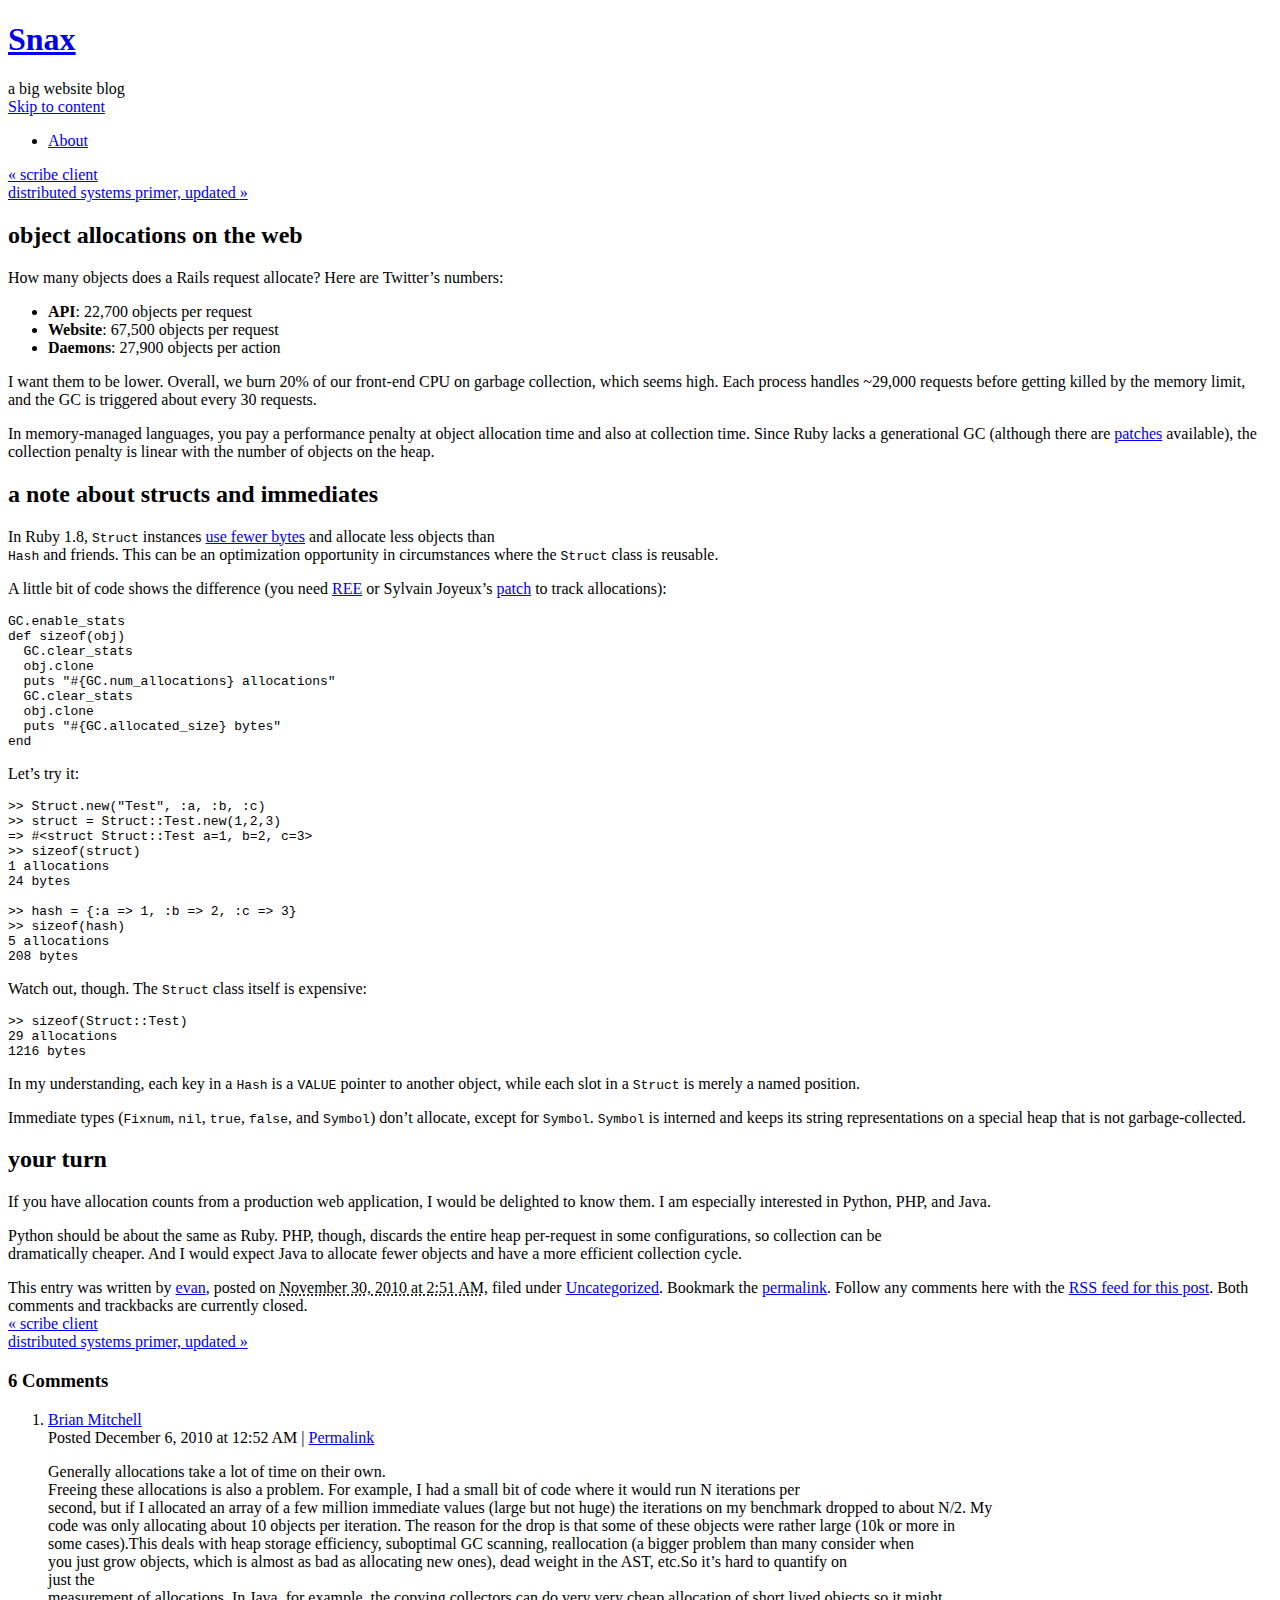
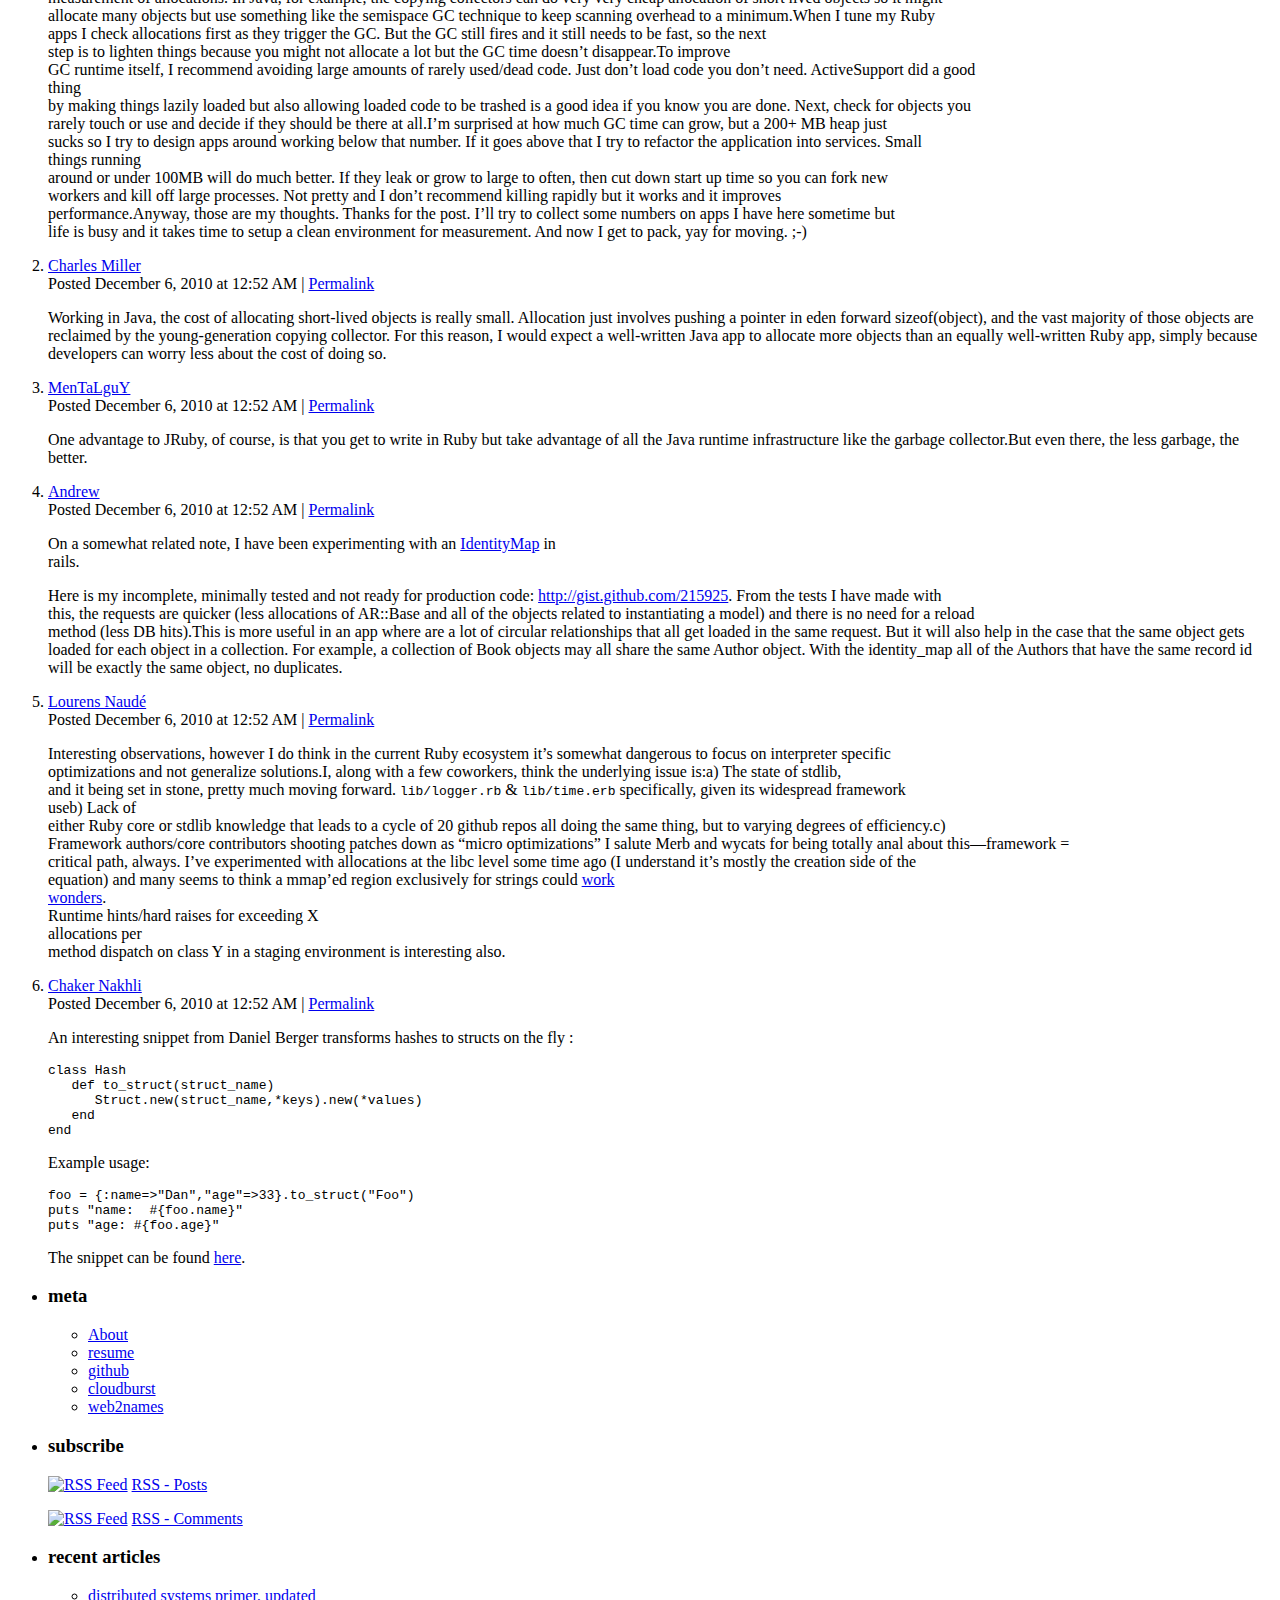
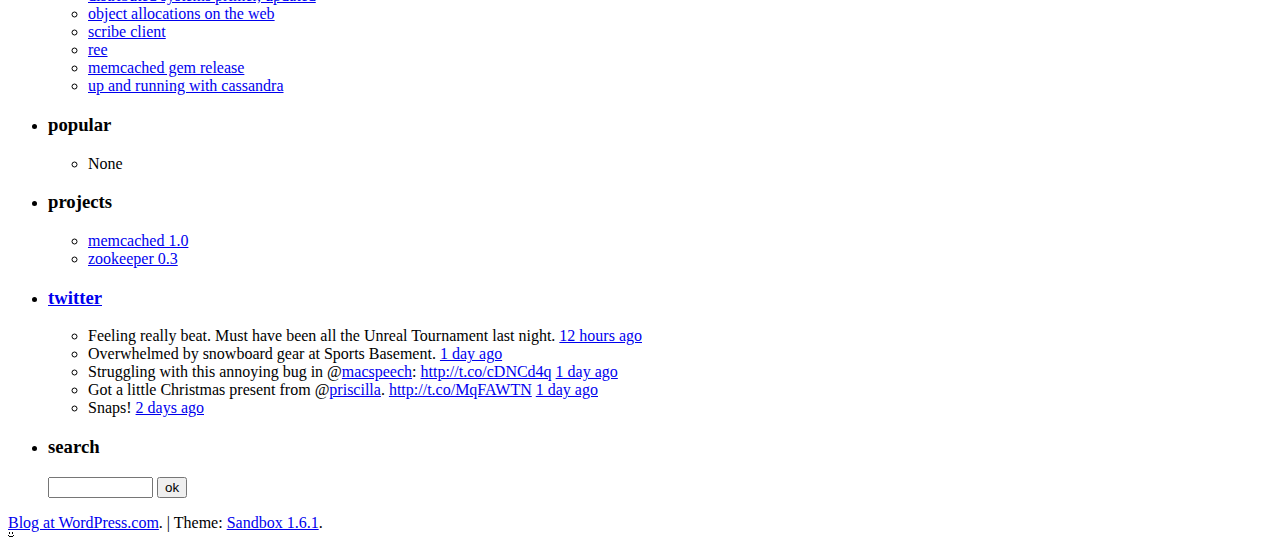
==== commit 3bfb1861: "new samples" ====
--- a/comments.html
+++ b/comments.html
@@ -4,10 +4,11 @@
 
 	<title>object allocations on the web « Snax</title>
 	<meta http-equiv="Content-Type" content="text/html; charset=UTF-8">
-	<link rel="stylesheet" href="index_files/style.css" type="text/css" media="screen">
-	<link rel="alternate" type="application/rss+xml" title="Snax RSS Feed" href="http://evanweaver.wordpress.com/feed/">
+	<link rel="stylesheet" href="index_files/blank.css" type="text/css" media="screen">
 	<link rel="pingback" href="http://evanweaver.wordpress.com/xmlrpc.php">
-		<link rel="alternate" type="application/rss+xml" title="Snax » object allocations on the&nbsp;web Comments Feed" href="http://evanweaver.wordpress.com/2010/11/30/object-allocations-on-the-web-2/feed/">
+		<link rel="alternate" type="application/rss+xml" title="Snax » Feed" href="http://evanweaver.wordpress.com/feed/">
+<link rel="alternate" type="application/rss+xml" title="Snax » Comments Feed" href="http://evanweaver.wordpress.com/comments/feed/">
+<link rel="alternate" type="application/rss+xml" title="Snax » object allocations on the&nbsp;web Comments Feed" href="http://evanweaver.wordpress.com/2010/11/30/object-allocations-on-the-web-2/feed/">
 <script type="text/javascript">
 /* <![CDATA[ */
 function addLoadEvent(func){var oldonload=window.onload;if(typeof window.onload!='function'){window.onload=func;}else{window.onload=function(){oldonload();func();}}}
@@ -27,7 +28,7 @@
 <link rel="shortlink" href="http://wp.me/p1dOab-4L">
 <link rel="shortcut icon" type="image/x-icon" href="http://s1.wp.com/i/favicon-stacked.ico?m=1284002170g" sizes="16x16 24x24 32x32 48x48">
 <link rel="icon" type="image/x-icon" href="http://s1.wp.com/i/favicon-stacked.ico?m=1284002170g" sizes="16x16 24x24 32x32 48x48">
-<link rel="apple-touch-icon" href="http://s0.wp.com/wp-content/themes/h4/i/webclip.png?m=1256325320g">
+<link rel="apple-touch-icon" href="http://s0.wp.com/wp-content/themes/h4/i/webclip.png?m=1250548519g">
 	<style type="text/css">
 	/* <![CDATA[ */
 				div#likes { margin-top: 15px; }
@@ -54,7 +55,9 @@
 <link rel="openid.delegate" href="http://evanweaver.wordpress.com/">
 <link rel="search" type="application/opensearchdescription+xml" href="http://evanweaver.wordpress.com/osd.xml" title="Snax">
 <link rel="search" type="application/opensearchdescription+xml" href="http://wordpress.com/opensearch.xml" title="WordPress.com">
-<meta name="application-name" content="Snax"><meta name="msapplication-window" content="width=device-width;height=device-height"><meta name="msapplication-tooltip" content="a big website blog"><meta name="msapplication-task" content="name=Subscribe;action-uri=http://evanweaver.wordpress.com/feed/;icon-uri=http://s1.wp.com/i/favicon-stacked.ico"><meta name="msapplication-task" content="name=Sign up for a free blog;action-uri=http://wordpress.com/signup/;icon-uri=http://s2.wp.com/i/favicon.ico"><meta name="msapplication-task" content="name=WordPress.com Support;action-uri=http://support.wordpress.com/;icon-uri=http://s2.wp.com/i/favicon.ico"><meta name="msapplication-task" content="name=WordPress.com Forums;action-uri=http://forums.wordpress.com/;icon-uri=http://s2.wp.com/i/favicon.ico"><link rel="stylesheet" type="text/css" id="gravatar-card-css" href="index_files/hovercard.css"><link rel="stylesheet" type="text/css" id="gravatar-card-services-css" href="index_files/services.css"></head><body class="wordpress y2010 m11 d30 h14 single postid-295 s-y2010 s-m11 s-d29 s-h18 s-category-uncategorized s-author-evanweaver">
+<meta name="application-name" content="Snax"><meta name="msapplication-window" content="width=device-width;height=device-height"><meta name="msapplication-tooltip" content="a big website blog"><meta name="msapplication-task" content="name=Subscribe;action-uri=http://evanweaver.wordpress.com/feed/;icon-uri=http://s1.wp.com/i/favicon-stacked.ico"><meta name="msapplication-task" content="name=Sign up for a free blog;action-uri=http://wordpress.com/signup/;icon-uri=http://s2.wp.com/i/favicon.ico"><meta name="msapplication-task" content="name=WordPress.com Support;action-uri=http://support.wordpress.com/;icon-uri=http://s2.wp.com/i/favicon.ico"><meta name="msapplication-task" content="name=WordPress.com Forums;action-uri=http://forums.wordpress.com/;icon-uri=http://s2.wp.com/i/favicon.ico">
+	<link rel="stylesheet" type="text/css" href="index_files/a.css">
+<link rel="stylesheet" type="text/css" id="gravatar-card-css" href="index_files/hovercard.css"><link rel="stylesheet" type="text/css" id="gravatar-card-services-css" href="index_files/services.css"></head><body class="wordpress y2010 m12 d06 h00 single postid-295 s-y2010 s-m11 s-d29 s-h18 s-category-uncategorized s-author-evanweaver">
 
 <div id="wrapper" class="hfeed">
 
@@ -155,7 +158,7 @@
 		<ol>
 									<li id="comment-1589" class="comment c c-y-0001 c-m11 c-d29 c-h16 alt">
 							<div class="comment-author vcard"> <span class="fn n"><a href="http://twitter.com/binary42" rel="external nofollow" class="url url">Brian Mitchell</a></span></div>
-							<div class="comment-meta">Posted November 30, 2010 at 2:16 PM <span class="meta-sep">|</span> <a href="#comment-1589" title="Permalink to this comment">Permalink</a></div>
+							<div class="comment-meta">Posted December 6, 2010 at 12:52 AM <span class="meta-sep">|</span> <a href="#comment-1589" title="Permalink to this comment">Permalink</a></div>
 							<p>Generally allocations take a lot of time on their own.<br>
 Freeing these allocations is also a problem. For example, I had a small bit of code where it would run N iterations per<br>
 second, but if I allocated an array of a few million immediate values 
@@ -194,7 +197,7 @@
 </li>
 						<li id="comment-1590" class="comment c1 c-y-0001 c-m11 c-d29 c-h16">
 							<div class="comment-author vcard"> <span class="fn n"><a href="http://fishbowl.pastiche.org/" rel="external nofollow" class="url url">Charles Miller</a></span></div>
-							<div class="comment-meta">Posted November 30, 2010 at 2:16 PM <span class="meta-sep">|</span> <a href="#comment-1590" title="Permalink to this comment">Permalink</a></div>
+							<div class="comment-meta">Posted December 6, 2010 at 12:52 AM <span class="meta-sep">|</span> <a href="#comment-1590" title="Permalink to this comment">Permalink</a></div>
 							<p>Working in Java, the cost of allocating short-lived objects is
  really small. Allocation just involves pushing a pointer in eden 
 forward sizeof(object), and the vast majority of those objects are 
@@ -205,14 +208,14 @@
 </li>
 						<li id="comment-1591" class="comment c2 c-y-0001 c-m11 c-d29 c-h16 alt">
 							<div class="comment-author vcard"> <span class="fn n"><a href="http://moonbase.rydia.net/" rel="external nofollow" class="url url">MenTaLguY</a></span></div>
-							<div class="comment-meta">Posted November 30, 2010 at 2:16 PM <span class="meta-sep">|</span> <a href="#comment-1591" title="Permalink to this comment">Permalink</a></div>
+							<div class="comment-meta">Posted December 6, 2010 at 12:52 AM <span class="meta-sep">|</span> <a href="#comment-1591" title="Permalink to this comment">Permalink</a></div>
 							<p>One advantage to JRuby, of course, is that you get to write in
  Ruby but take advantage of all the Java runtime infrastructure like the
  garbage collector.But even there, the less garbage, the better.</p>
 </li>
 						<li id="comment-1592" class="comment c3 c-y-0001 c-m11 c-d29 c-h16">
 							<div class="comment-author vcard"> <span class="fn n"><a href="http://reformatic.com/" rel="external nofollow" class="url url">Andrew</a></span></div>
-							<div class="comment-meta">Posted November 30, 2010 at 2:16 PM <span class="meta-sep">|</span> <a href="#comment-1592" title="Permalink to this comment">Permalink</a></div>
+							<div class="comment-meta">Posted December 6, 2010 at 12:52 AM <span class="meta-sep">|</span> <a href="#comment-1592" title="Permalink to this comment">Permalink</a></div>
 							<p>On a somewhat related note, I have been experimenting with an <a href="http://martinfowler.com/eaaCatalog/identityMap.html" rel="nofollow">IdentityMap</a> in<br>
 rails.</p>
 <p>Here is my incomplete, minimally tested and not ready for production code: <a href="http://gist.github.com/215925" rel="nofollow">http://gist.github.com/215925</a>. From the tests I have made with<br>
@@ -229,7 +232,7 @@
 </li>
 						<li id="comment-1593" class="comment c4 c-y-0001 c-m11 c-d29 c-h16 alt">
 							<div class="comment-author vcard"> <span class="fn n"><a href="http://blog.methodmissing.com/" rel="external nofollow" class="url url">Lourens Naudé</a></span></div>
-							<div class="comment-meta">Posted November 30, 2010 at 2:16 PM <span class="meta-sep">|</span> <a href="#comment-1593" title="Permalink to this comment">Permalink</a></div>
+							<div class="comment-meta">Posted December 6, 2010 at 12:52 AM <span class="meta-sep">|</span> <a href="#comment-1593" title="Permalink to this comment">Permalink</a></div>
 							<p>Interesting observations, however I do think in the current 
 Ruby ecosystem it’s somewhat dangerous to focus on interpreter specific<br>
 optimizations and not generalize solutions.I, along with a few coworkers, think the underlying issue is:a) The state of stdlib,<br>
@@ -250,7 +253,7 @@
 </li>
 						<li id="comment-1594" class="comment c5 c-y-0001 c-m11 c-d29 c-h16">
 							<div class="comment-author vcard"> <span class="fn n"><a href="http://www.javageneration.com/" rel="external nofollow" class="url url">Chaker Nakhli</a></span></div>
-							<div class="comment-meta">Posted November 30, 2010 at 2:16 PM <span class="meta-sep">|</span> <a href="#comment-1594" title="Permalink to this comment">Permalink</a></div>
+							<div class="comment-meta">Posted December 6, 2010 at 12:52 AM <span class="meta-sep">|</span> <a href="#comment-1594" title="Permalink to this comment">Permalink</a></div>
 							<p>An interesting snippet from Daniel Berger transforms hashes to structs on the fly :
 </p><pre>class Hash
    def to_struct(struct_name)
@@ -285,59 +288,73 @@
 	<div id="primary" class="sidebar">
 		<ul class="xoxo">
 
-			<li id="text-3" class="widget widget_text">
-				<h3 class="widgettitle">Stuff</h3>
-			<div class="textwidget">Github</div>
+			<li id="nav_menu-2" class="widget widget_nav_menu">
+				<h3 class="widgettitle">meta</h3>
+<div class="menu-meta-container"><ul id="menu-meta" class="menu"><li id="menu-item-423" class="menu-item menu-item-type-post_type menu-item-object-page menu-item-423"><a href="http://evanweaver.wordpress.com/about/">About</a></li>
+<li id="menu-item-424" class="menu-item menu-item-type-custom menu-item-object-custom menu-item-424"><a href="http://resume/">resume</a></li>
+<li id="menu-item-425" class="menu-item menu-item-type-custom menu-item-object-custom menu-item-425"><a href="https://github.com/fauna">github</a></li>
+<li id="menu-item-426" class="menu-item menu-item-type-custom menu-item-object-custom menu-item-426"><a href="http://cloudbur.st/">cloudburst</a></li>
+<li id="menu-item-427" class="menu-item menu-item-type-custom menu-item-object-custom menu-item-427"><a href="http://web2nam.es/">web2names</a></li>
+</ul></div>
+			</li>
+
+			<li id="rss_links-2" class="widget widget_rss_links">
+				<h3 class="widgettitle">subscribe</h3>
+<p><a href="http://evanweaver.wordpress.com/feed/" title="Subscribe to Posts"><img src="index_files/orange-small.png" alt="RSS Feed"></a>&nbsp;<a href="http://evanweaver.wordpress.com/feed/" title="Subscribe to Posts">RSS - Posts</a></p><p><a href="http://evanweaver.wordpress.com/comments/feed/" title="Subscribe to Comments"><img src="index_files/orange-small.png" alt="RSS Feed"></a>&nbsp;<a href="http://evanweaver.wordpress.com/comments/feed/" title="Subscribe to Comments">RSS - Comments</a></p>
+
+			</li>
+		
+			<li id="recent-posts-2" class="widget widget_recent_entries">		
+				<h3 class="widgettitle">recent articles</h3>
+		<ul>
+				<li><a href="http://evanweaver.wordpress.com/2010/11/30/distributed-systems-primer-update-2/" title="distributed systems primer,&nbsp;updated">distributed systems primer,&nbsp;updated</a></li>
+				<li><a href="http://evanweaver.wordpress.com/2010/11/30/object-allocations-on-the-web-2/" title="object allocations on the&nbsp;web">object allocations on the&nbsp;web</a></li>
+				<li><a href="http://evanweaver.wordpress.com/2010/11/30/scribe-client-gem-2/" title="scribe&nbsp;client">scribe&nbsp;client</a></li>
+				<li><a href="http://evanweaver.wordpress.com/2010/11/30/ree-2/" title="ree">ree</a></li>
+				<li><a href="http://evanweaver.wordpress.com/2010/11/30/memcached-gem-release-2/" title="memcached gem&nbsp;release">memcached gem&nbsp;release</a></li>
+				<li><a href="http://evanweaver.wordpress.com/2010/11/30/up-and-running-with-cassandra-2/" title="up and running with&nbsp;cassandra">up and running with&nbsp;cassandra</a></li>
+				</ul>
 		
 			</li>
 		
 			<li id="top-posts" class="widget widget_stats_topposts">			
 				<h3 class="widgettitle">popular</h3>
-			<ul></ul>		
+			<ul><li>None</li></ul>		
+			</li>
+
+			<li id="nav_menu-3" class="widget widget_nav_menu">
+				<h3 class="widgettitle">projects</h3>
+<div class="menu-big-projects-container"><ul id="menu-big-projects" class="menu"><li id="menu-item-428" class="menu-item menu-item-type-custom menu-item-object-custom menu-item-428"><a href="http://blog.evanweaver.com/files/doc/fauna/memcached/files/README.html">memcached 1.0</a></li>
+<li id="menu-item-429" class="menu-item menu-item-type-custom menu-item-object-custom menu-item-429"><a href="http://blog.evanweaver.com/files/doc/fauna/zookeeper/files/README.html">zookeeper 0.3</a></li>
+</ul></div>
 			</li>
 		</ul>
 	</div><!-- #primary .sidebar -->
 
 	<div id="secondary" class="sidebar">
 		<ul class="xoxo">
-			<li id="search">
-				<h3><label for="s">Search</label></h3>
+
+			<li id="twitter-2" class="widget widget_twitter">
+				<h3 class="widgettitle"><a href="http://twitter.com/evan">twitter</a></h3>
+<ul class="tweets">
+<li>Feeling really beat. Must have been all the Unreal Tournament last night. <a href="http://twitter.com/evan/statuses/11520327217582081" class="timesince">12&nbsp;hours&nbsp;ago</a></li>
+<li>Overwhelmed by snowboard gear at Sports Basement. <a href="http://twitter.com/evan/statuses/11205189797150720" class="timesince">1&nbsp;day&nbsp;ago</a></li>
+<li>Struggling with this annoying bug in @<a href="http://twitter.com/macspeech">macspeech</a>: <a href="http://t.co/cDNCd4q" rel="nofollow">http://t.co/cDNCd4q</a> <a href="http://twitter.com/evan/statuses/11158693190049792" class="timesince">1&nbsp;day&nbsp;ago</a></li>
+<li>Got a little Christmas present from @<a href="http://twitter.com/priscilla">priscilla</a>. <a href="http://t.co/MqFAWTN" rel="nofollow">http://t.co/MqFAWTN</a> <a href="http://twitter.com/evan/statuses/11151840410345472" class="timesince">1&nbsp;day&nbsp;ago</a></li>
+<li>Snaps! <a href="http://twitter.com/evan/statuses/10900275271303168" class="timesince">2&nbsp;days&nbsp;ago</a></li>
+</ul>
+
+			</li>
+			
+			<li id="search" class="widget widget_search">				
+				<h3 class="widgettitle"><label for="s">search</label></h3>
 				<form id="searchform" class="blog-search" method="get" action="http://evanweaver.wordpress.com">
 					<div>
 						<input id="s" name="s" class="text" size="10" tabindex="1" type="text">
-						<input class="button" value="Find" tabindex="2" type="submit">
+						<input class="button" value="ok" tabindex="2" type="submit">
 					</div>
 				</form>
-			</li>
-
-<li id="linkcat-1356" class="linkcat"><h3>Blogroll</h3>
-	<ul class="xoxo blogroll">
-<li><a href="http://en.forums.wordpress.com/">Discuss</a></li>
-<li><a href="http://www.plinky.com/">Get Inspired</a></li>
-<li><a href="http://polldaddy.com/">Get Polling</a></li>
-<li><a href="http://en.support.wordpress.com/">Get Support</a></li>
-<li><a href="http://learn.wordpress.com/">Learn WordPress.com</a></li>
-<li><a href="http://planet.wordpress.org/">WordPress Planet</a></li>
-<li><a href="http://en.blog.wordpress.com/">WordPress.com News</a></li>
-
-	</ul>
-</li>
-
-			<li id="rss-links">
-				<h3>RSS Feeds</h3>
-				<ul>
-					<li><a href="http://evanweaver.wordpress.com/feed/" title="Snax latest posts" rel="alternate" type="application/rss+xml">All posts</a></li>
-					<li><a href="http://evanweaver.wordpress.com/comments/feed/" title="Snax latest comments" rel="alternate" type="application/rss+xml">All comments</a></li>
-				</ul>
-			</li>
-
-			<li id="meta">
-				<h3>Meta</h3>
-				<ul>
-					<li><a href="http://evanweaver.wordpress.com/wp-login.php?action=register">Register</a></li>
-					<li><a href="http://evanweaver.wordpress.com/wp-login.php">Log in</a></li>
-					
-				</ul>
+			
 			</li>
 		</ul>
 	</div><!-- #secondary .sidebar -->
@@ -383,7 +400,7 @@
 
 				var tenMins = new Date();
 				tenMins.setTime( tenMins.getTime() + 600000 );
-				document.cookie = 'wpl_rand=4b6f6015ee; expires=' + tenMins.toGMTString() + '; domain=wordpress.com; path=/;';
+				document.cookie = 'wpl_rand=d1da19d381; expires=' + tenMins.toGMTString() + '; domain=wordpress.com; path=/;';
 				
 				jQuery('#wpl-count').after( '\
 					<div id="wpl-mustlogin"> \
@@ -393,7 +410,7 @@
 							<label><span>Password</span> <input type="password" name="pwd" id="user_pass" class="input" value="" size="20" tabindex="81" /></label> \
 							<input type="submit" name="wp-submit" id="wp-submit" class="button-primary" value="Log In" tabindex="82" /> \
 							<input type="hidden" name="redirect_to" value="http://evanweaver.wordpress.com/2010/11/30/object-allocations-on-the-web-2/?like=1" /> \
-							<input type="hidden" name="wpl_rand" value="4b6f6015ee" /> \
+							<input type="hidden" name="wpl_rand" value="d1da19d381" /> \
 							<p>Not a member yet? <a href="http://wordpress.com/signup/?ref=likebox" id="wpl-signup-link">Sign up with WordPress.com</a></p> \
 						</form> \
 					</div> \
@@ -478,8 +495,8 @@
 <script type="text/javascript" src="index_files/beacon.js"></script><script type="text/javascript">try{COMSCORE.beacon({c1:2,c2:7518284});}catch(e){}</script><noscript><p class="robots-nocontent"><img src="http://b.scorecardresearch.com/p?cj=1c1=2&#038;c2=7518284" alt="" style="display:none" width="1" height="1" /></p></noscript><script src="index_files/w.js" type="text/javascript"></script>
 <script type="text/javascript">
 st_go({'blog':'18067431','v':'wpcom','user_id':'0','post':'295','subd':'evanweaver'});
-ex_go({'crypt':'[base64]'});
+ex_go({'crypt':'RDZ8LFkxbXFOeC15QSsxaTNDWXZUUnldZEdZQSw3eUp1TGw9OE56K0h+SFc/UGo1UDk2MyxNUm8yZHJBWWhHRlF5Mlllc29tY0RIbzl2ZFhLLl85UWkmJnV8aXxfSyZfTHolWG5UU1daK0RKLiZxLiVwSDI0SVlZSy8/Z2xYaHBRNy5UaF1UNjV4UzFpUlB0Ji9qVC4sR3hRfkRNYXQ/bDkwMm41M0w5T0ola1dLRzZFLEE3dmt5em4xVUR1NUJhWnksNE5TQWhNZDVGRXZdNF1IWWIsQldGbzd6YjhQam1qSmlROFstTXMvWU5saUFXdllTNm0mVEdZRnYlZ2UmS1M='});
 addLoadEvent(function(){linktracker_init('18067431',295);});
-	</script><img id="wpstats" src="index_files/g_002.gif" alt=""><img id="wpstats2" src="index_files/g.gif" alt="" style="display: none;">
+	</script><img id="wpstats" src="index_files/g.gif" alt=""><img id="wpstats2" src="index_files/g_002.gif" alt="" style="display: none;">
 
 </body></html>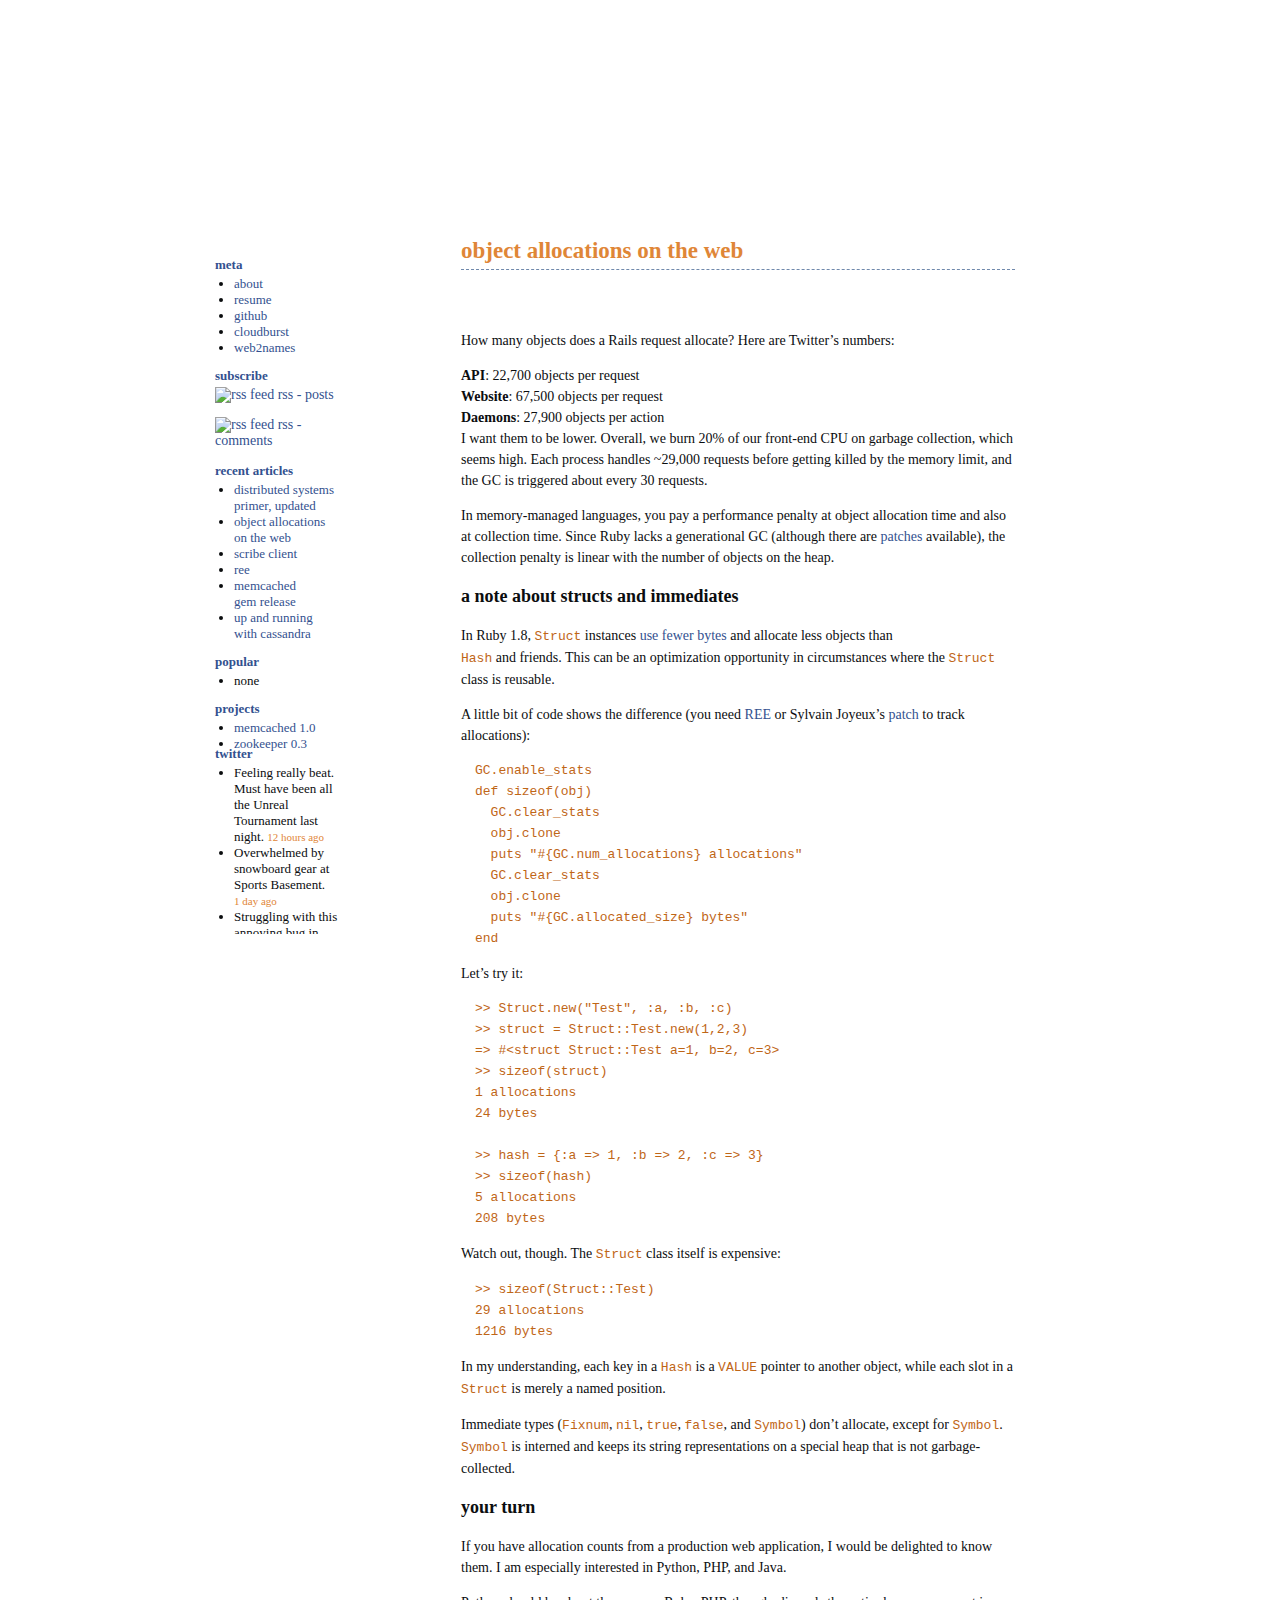
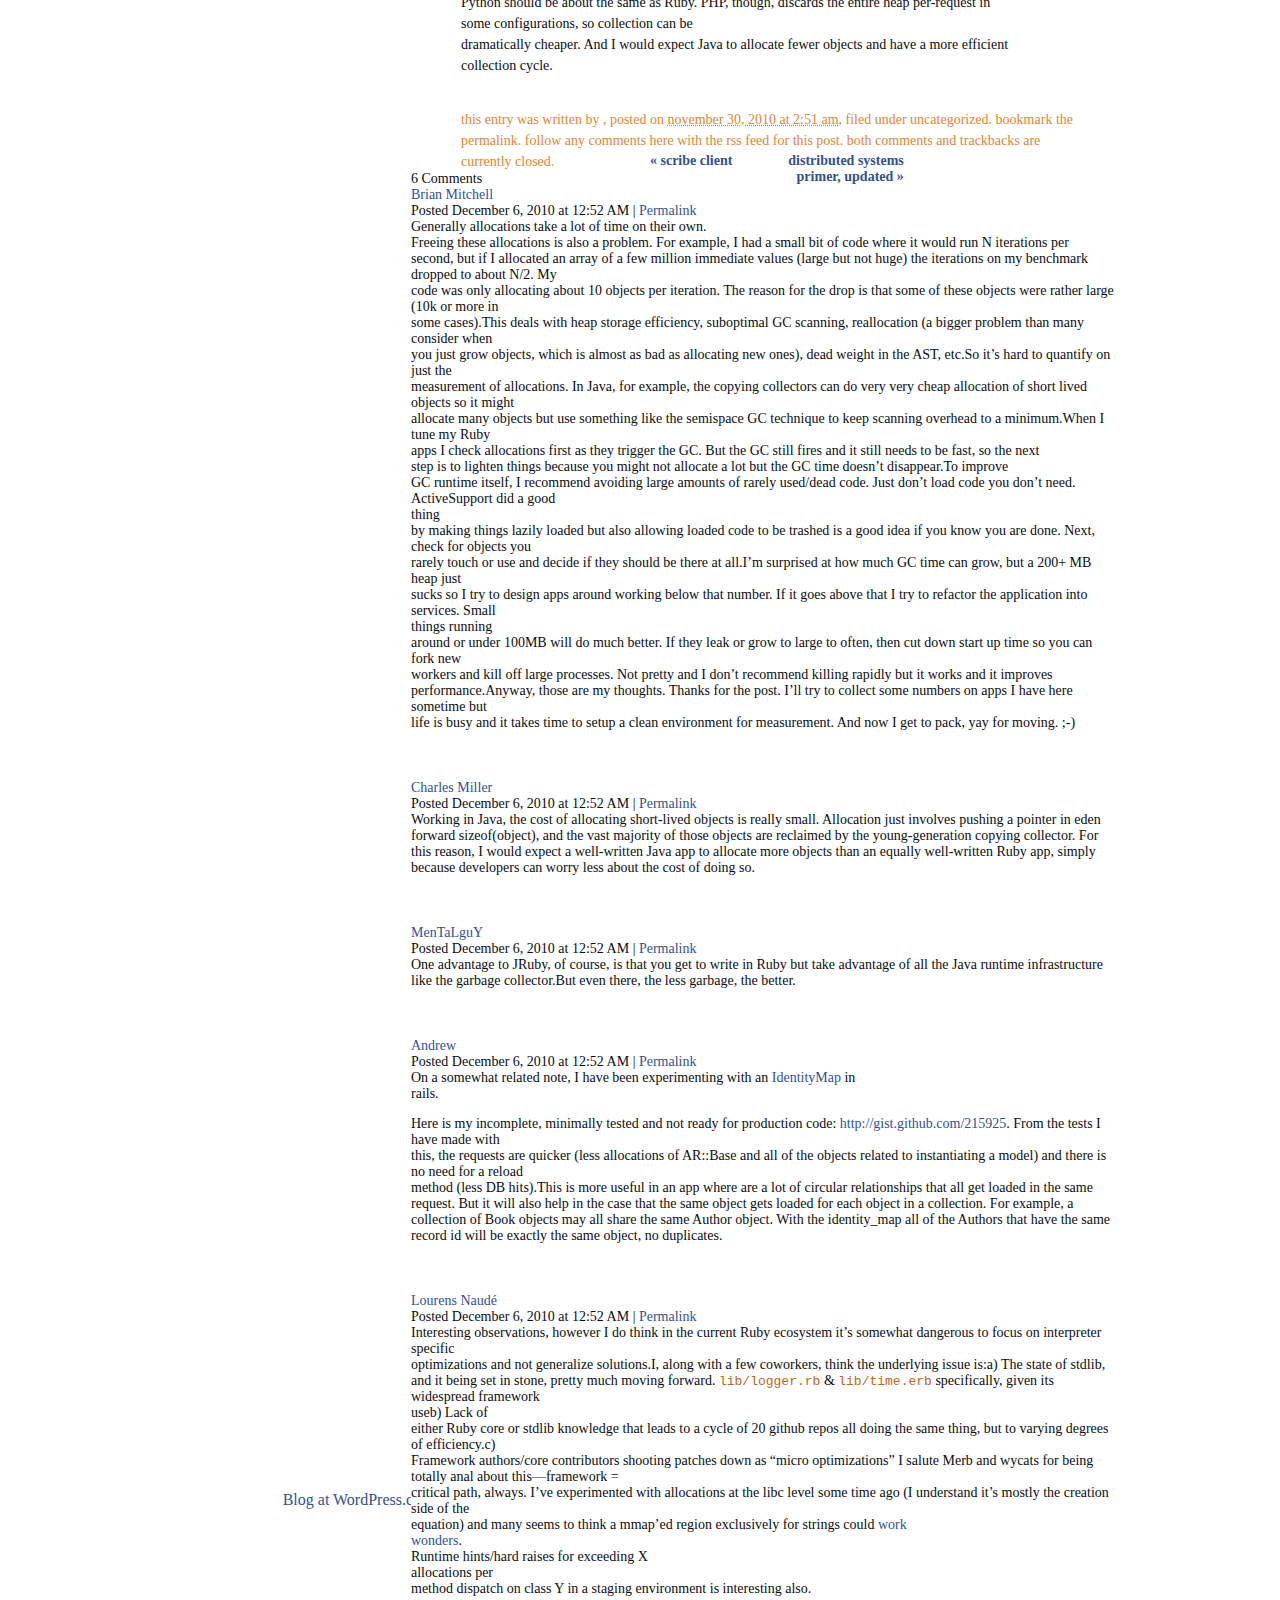
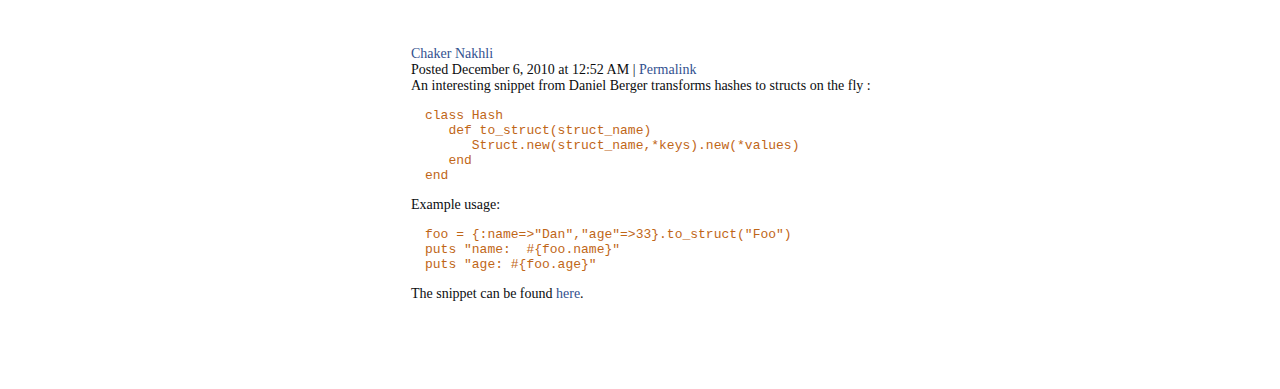
==== commit eb35571a: "rpl" ====
--- a/comments.html
+++ b/comments.html
@@ -4,7 +4,7 @@
 
 	<title>object allocations on the web « Snax</title>
 	<meta http-equiv="Content-Type" content="text/html; charset=UTF-8">
-	<link rel="stylesheet" href="index_files/blank.css" type="text/css" media="screen">
+	<link rel="stylesheet" href="index_files/style.css" type="text/css" media="screen">
 	<link rel="pingback" href="http://evanweaver.wordpress.com/xmlrpc.php">
 		<link rel="alternate" type="application/rss+xml" title="Snax » Feed" href="http://evanweaver.wordpress.com/feed/">
 <link rel="alternate" type="application/rss+xml" title="Snax » Comments Feed" href="http://evanweaver.wordpress.com/comments/feed/">
--- a/index_files/style.css
+++ b/index_files/style.css
@@ -0,0 +1,513 @@
+
+/* Two-column with sidebar on left from the /examples/ folder  */
+#container
+{
+	float:right;
+	width:100%;
+	margin:0 0 0 -200px;
+}
+
+#content
+{
+	margin:0 0 0 200px;
+}
+
+div.sidebar
+{
+	float:left;
+	overflow:hidden;
+	width:180px;
+}
+
+#secondary
+{
+	clear:left;
+}
+
+#footer
+{
+	clear:both;
+	width:100%;
+}
+
+/* Just some example content */
+div.skip-link
+{
+	position:absolute;
+	right:1em;
+	top:1em;
+}
+
+#menu
+{
+	background:#EEE;
+	height:1.5em;
+	width:100%;
+	margin:1em 0;
+}
+
+#menu ul,#menu ul ul
+{
+	line-height:1;
+	list-style:none;
+	margin:0;
+	padding:0;
+}
+
+#menu ul a
+{
+	display:block;
+	margin-right:1em;
+	text-decoration:none;
+	padding:0.2em 0.5em;
+}
+
+#menu ul li ul
+{
+	left:-999em;
+	position:absolute;
+}
+
+#menu ul li:hover ul
+{
+	left:auto;
+}
+
+.entry-title,.entry-meta,#trackbacks-list,#respond
+{
+	clear:both;
+}
+
+#container,#primary
+{
+	margin-top:2em;
+}
+
+form#commentform .form-label
+{
+	margin:1em 0 0;
+}
+
+form#commentform span.required
+{
+	background:#fff;
+	color:#c30;
+}
+
+form#commentform,form#commentform p
+{
+	padding:0;
+}
+
+input#author,input#email,input#url,textarea#comment
+{
+	padding:0.2em;
+}
+
+div.comments ol li
+{
+	margin:0 0 3.5em;
+}
+
+textarea#comment
+{
+	height:13em;
+	overflow:auto;
+	width:66%;
+	margin:0 0 0.5em;
+}
+
+.alignright,img.alignright
+{
+	float:right;
+	margin:1em 0 0 1em;
+}
+
+.alignleft,img.alignleft
+{
+	float:left;
+	margin:1em 1em 0 0;
+}
+
+.aligncenter,img.aligncenter
+{
+	display:block;
+	text-align:center;
+	margin:1em auto;
+}
+
+div.gallery
+{
+	clear:both;
+	height:180px;
+	width:100%;
+	margin:1em 0;
+}
+
+div.gallery dl
+{
+	overflow:hidden;
+	text-align:center;
+	margin:1em auto;
+}
+
+div.gallery dl.gallery-columns-1
+{
+	width:100%;
+}
+
+div.gallery dl.gallery-columns-3
+{
+	width:33%;
+}
+
+div.gallery dl.gallery-columns-4
+{
+	width:24%;
+}
+
+div.gallery dl.gallery-columns-5
+{
+	width:19%;
+}
+
+#nav-above
+{
+	margin-bottom:1em;
+}
+
+#nav-below
+{
+	margin-top:1em;
+}
+
+#nav-images
+{
+	height:150px;
+	margin:1em 0;
+}
+
+div.navigation
+{
+	height:1.25em;
+}
+
+div.navigation div.nav-next
+{
+	float:right;
+	text-align:right;
+}
+
+div.sidebar h3
+{
+	font-size:1.2em;
+}
+
+div.sidebar input#s
+{
+	width:7em;
+}
+
+div.sidebar li
+{
+	list-style:none;
+	margin:0 0 2em;
+}
+
+div.sidebar li form
+{
+	margin:0.2em 0 0;
+	padding:0;
+}
+
+div.sidebar ul ul
+{
+	margin:0 0 0 1em;
+}
+
+div.sidebar ul ul li
+{
+	list-style:disc;
+	margin:0;
+}
+
+div.sidebar ul ul ul
+{
+	margin:0 0 0 0.5em;
+}
+
+div.sidebar ul ul ul li
+{
+	list-style:circle;
+}
+
+#menu ul li,div.gallery dl,div.navigation div.nav-previous
+{
+	float:left;
+}
+
+#header,#footer
+{
+	text-align:center;
+}
+
+div.gallery *,div.sidebar div,div.sidebar h3,div.sidebar ul
+{
+	margin:0;
+	padding:0;
+}
+
+#menu ul ul ul a,p.wp-caption-text
+{
+	font-style:italic;
+}
+
+div.gallery dl.gallery-columns-2,input#author,input#email,input#url,div.navigation div
+{
+	width:49%;
+}
+
+/*
+Copyright (c) 2010, Yahoo! Inc. All rights reserved.
+Code licensed under the BSD License:
+http://developer.yahoo.com/yui/license.html
+version: 2.8.2r1
+*/
+html{color:#000;background:#FFF;}body,div,dl,dt,dd,ul,ol,li,h1,h2,h3,h4,h5,h6,pre,code,form,fieldset,legend,input,button,textarea,p,blockquote,th,td{margin:0;padding:0;}table{border-collapse:collapse;border-spacing:0;}fieldset,img{border:0;}address,caption,cite,code,dfn,em,strong,th,var,optgroup{font-style:inherit;font-weight:inherit;}del,ins{text-decoration:none;}li{list-style:none;}caption,th{text-align:left;}h1,h2,h3,h4,h5,h6{font-size:100%;font-weight:normal;}q:before,q:after{content:'';}abbr,acronym{border:0;font-variant:normal;}sup{vertical-align:baseline;}sub{vertical-align:baseline;}legend{color:#000;}input,button,textarea,select,optgroup,option{font-family:inherit;font-size:inherit;font-style:inherit;font-weight:inherit;}input,button,textarea,select{*font-size:100%;}
+
+/* defaults */
+
+p, h1, h2, h3, h4, h5, h6, ul, li {
+  font-size: 14px;
+} h1, h2 {
+  margin: 1em 0px;
+} p {
+  background-color: white;
+  margin-bottom: 1em;
+} 
+
+a {
+  color: #33518f;
+  text-decoration: none;
+} a:hover {
+  text-decoration: underline;
+}
+
+table, td, th {
+  border: none;
+} td, th {
+  padding: 0 14px 7px 0;
+  margin: 0;
+  vertical-align: top;
+} th {
+  text-align: left;
+  padding-top: 5px;
+} 
+
+code, pre {
+  color: #BF6617;
+  font-size: 13px;
+} pre {
+  margin: 14px;
+}
+
+
+/* specific elements */
+
+body {
+  background-color: white;
+  background-image: url('http://evanweaver.files.wordpress.com/2010/11/bg.gif');
+  background-repeat: repeat-y;
+  font-family: Georgia;
+  color: #0B0D0F;
+} 
+
+#wrapper {
+  margin-left: auto;
+  margin-right: auto;
+  max-width: 950px;
+  width: 950px;
+} #access .skip-link {
+  z-index: 1;
+  position: absolute;
+  top: 0;
+  left: 0;
+  width: 977px;
+  height: 983px;
+  background-repeat: no-repeat;
+  background-position: top left;
+  background-image: url('http://evanweaver.files.wordpress.com/2010/12/splotch_merged.gif');
+}
+
+#container
+{
+  position: relative;
+  z-index: 2;
+	float: right;
+	width: 900px;
+	margin-bottom: -500px;
+  background-repeat: no-repeat;
+  background-position: bottom right;
+  background-image: url('http://evanweaver.files.wordpress.com/2010/11/leaves_bottom_right.gif');
+}
+
+/* header */
+#header {
+  position: relative;
+  z-index: 2;
+} #blog-title {
+  color: white;
+  font-size: 130px;
+  font-weight: bold;
+  line-height: 158px;
+  margin: 0;
+  text-transform: lowercase;
+} #blog-title a {
+  color: white;
+} #blog-title a:hover {
+  text-decoration: none;
+} #blog-description {
+  font-size: 30px;
+  margin: -35px 0px 0px 15px;
+  font-weight: bold;
+  color: white;
+}
+
+#nav-above {
+  display: none;
+}
+
+/* sidebar */
+
+#menu ul, #access .skip-link a {
+  display: none;
+}
+
+.sidebar, #menu {
+	float:left;
+	overflow: hidden;
+  padding-left: 50px;
+  width: 165px;
+  max-width: 165x;
+  position: relative;
+  z-index: 2;
+  background-color: transparent;
+} .sidebar h3.widgettitle {
+  margin: 12px 0px 3px;
+  font-weight: bold;
+  font-size: 13px;
+  color: #33518f;
+} div.sidebar ul ul li {
+  font-size: 13px;
+  line-height: 16px;
+  list-style-image: url('http://evanweaver.files.wordpress.com/2010/11/bullet.gif');
+  margin-left: 5px;
+} div.sidebar li {
+  margin: 0;
+} ul.xoxo {
+  width: 125px;
+} .timesince {
+  font-size: 11px;
+  color: #DF8637;  
+}
+
+#menu {
+  background-image: url('http://evanweaver.files.wordpress.com/2010/11/sidebar_top.gif');
+  height: 72px;
+} #primary {
+  margin-top: -16px;
+  background-image: url('http://evanweaver.files.wordpress.com/2010/11/sidebar_mid.gif');
+  background-repeat: repeat-y;
+  text-transform: lowercase;
+} #secondary {
+  background-image: url('http://evanweaver.files.wordpress.com/2010/11/sidebar_bottom.gif');
+  height: 200px;
+  margin-top: -18px;
+  background-repeat: no-repeat;
+}
+
+/* posts */
+
+#content {
+  width: 704px;
+  float: right;
+}
+
+.post {
+  line-height: 21px;
+  background-image: url('http://evanweaver.files.wordpress.com/2010/11/post_top.gif');
+  background-repeat: no-repeat;
+  padding-top: 50px;
+} .post h2 {
+  font-size: 18px;
+  font-weight: bold;
+}
+
+.post h2.entry-title {
+  color: #DF8637;
+  font-size: 23px;
+  line-height: 36px;
+  height: 36px;
+  font-weight: bold;
+  margin: -6px 100px 0px 50px;
+  border-bottom: 1px dashed #7089ac;
+  background-color: white;
+} h2.entry-title a {
+  color: #DF8637;
+}
+
+.entry-date {
+  margin: 5px 40px -25px 50px;
+  width: 100%;
+} .entry-date abbr {
+  color: #DF8637;
+  font-size: 14px;
+  text-transform: lowercase;
+} 
+
+.entry-content {
+  background-image: url('http://evanweaver.files.wordpress.com/2010/11/post_mid.gif');
+  background-repeat: repeat-y;
+  padding: 60px 100px 1px 50px;
+} 
+
+.entry-meta {
+  background-image: url('http://evanweaver.files.wordpress.com/2010/11/post_bottom.gif');
+  background-repeat: no-repeat;
+  height: 94px;
+  max-height: 94px;
+  padding: 0 40px 0 50px;  
+  color: #DF8637;
+  font-size: 14px;
+  padding-top: 18px;
+  text-transform: lowercase;
+} .entry-meta .comments-link {
+  background-color: white;
+} .entry-meta a {
+  color: #DF8637;
+}.entry-meta .meta-sep, .entry-meta .author, .entry-meta .cat-links {
+  display: none;
+}
+
+/* footer */
+
+#nav-below {
+  margin: -50px auto 0;
+  text-align: center;
+  width: 40%;
+  padding: 0;
+  font-size: 14px;
+  font-weight: bold;
+  text-transform: lowercase;
+  background-color: white;
+}
+
+#footer {
+  position: relative;
+  bottom: 0;
+  left: -200px;
+  height: 500px;
+  background-repeat: no-repeat;
+  background-position: bottom left;
+  background-image: url('http://evanweaver.files.wordpress.com/2010/11/leaves_bottom_left.gif');
+}
